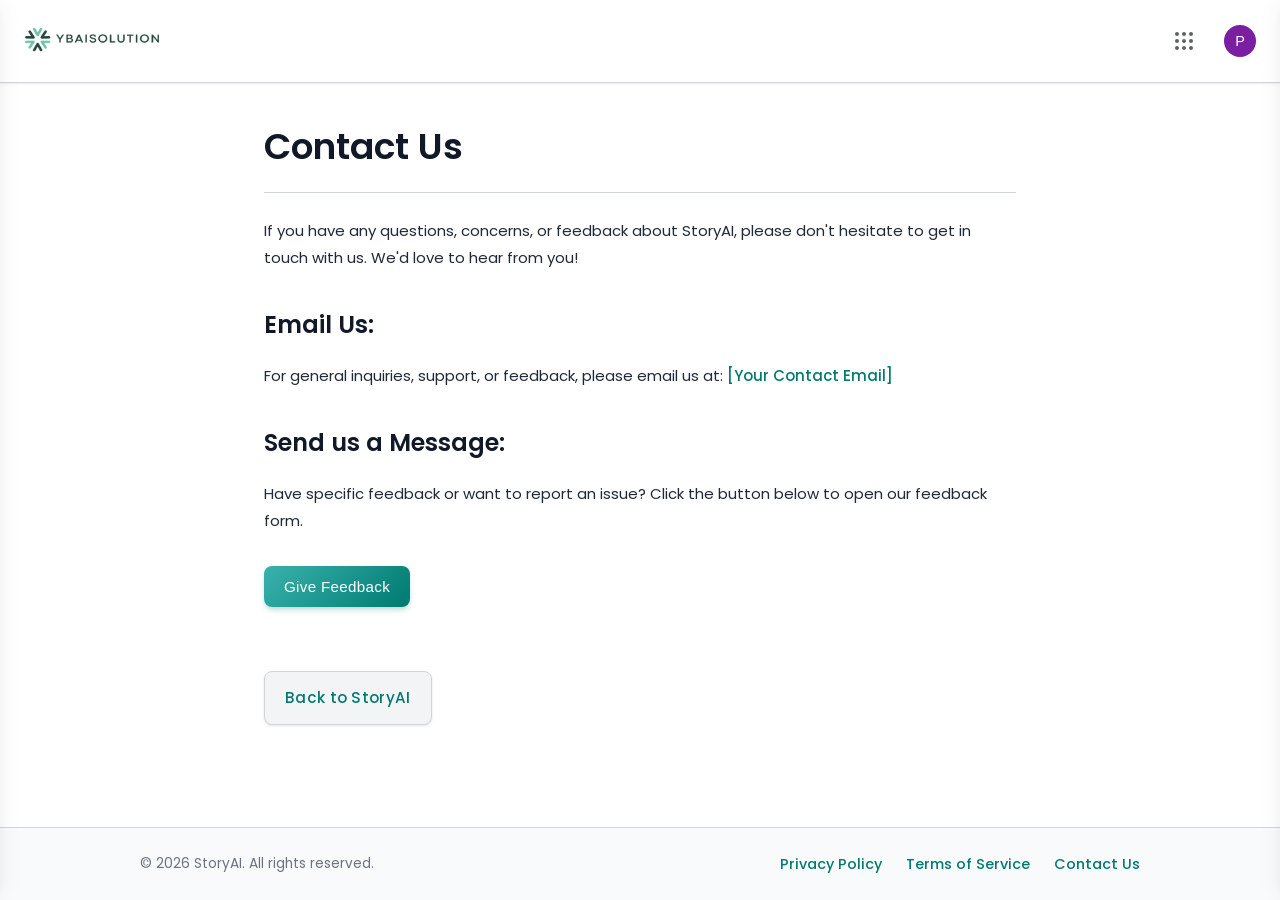
==== contact_us.html @ d2040429 "Add files via upload" ====
<!DOCTYPE html>
<html lang="en">
<head>
    <meta charset="UTF-8">
    <meta name="viewport" content="width=device-width, initial-scale=1.0">
    <title>Contact Us - StoryAI</title>
     <link rel="icon" href="assist/images/yb_favicon.png">
    <link href="https://fonts.googleapis.com/css2?family=Poppins:wght@300;400;500;600;700&display=swap" rel="stylesheet">
    <link rel="stylesheet" href="https://cdnjs.cloudflare.com/ajax/libs/font-awesome/6.4.0/css/all.min.css">
    <script src="assist/js/jspdf.js"></script>
    <script src="assist/js/html2canvas.min.js"></script>
    <link rel="stylesheet" href="assist/css/storyai.css">
</head>
<body>
    <div class="app-container">
        <header class="storyai-header">
           <a href="index.html" class="logo-link"><img src="assist/images/ybai-removebg-preview.png" width="140" height="50" class="logo" alt="StoryAI Logo"></a>
            <div class="header-right-nav">
                <button class="header-nav-icon-btn" id="apps-icon-btn" title="StoryAI apps" aria-label="StoryAI apps" aria-haspopup="true" aria-expanded="false">
                    <span class="google-apps-icon">
                        <span></span><span></span><span></span>
                        <span></span><span></span><span></span>
                        <span></span><span></span><span></span>
                    </span>
                </button>
                <div class="profile-avatar-wrapper">
                    <button class="profile-avatar-btn" id="profile-avatar-btn" aria-label="Account and settings" aria-haspopup="true" aria-expanded="false">
                        <span>P</span>
                    </button>
                    <div class="google-style-dropdown profile-dropdown-panel" id="profile-dropdown">
                        <div class="profile-dropdown-header">
                            <span class="user-email">davepriyam1966@gmail.com</span>
                            <button class="close-profile-dropdown-btn" aria-label="Close profile menu">&times;</button>
                        </div>
                        <div class="profile-info-section">
                            <a href="profile.html" class="profile-pic-large-link" title="Go to your profile / Change photo">
                                <div class="profile-pic-large">
                                    <span>P</span>
                                    <button class="change-profile-pic-btn" aria-label="Change profile picture">
                                        <i class="fas fa-camera"></i>
                                    </button>
                                </div>
                            </a>
                            <a href="profile.html" class="profile-greeting-link" title="Go to your profile">
                                <p class="profile-greeting">Hi, Priyam!</p>
                            </a>
                        </div>
                        <div class="profile-actions-section">
                            <a href="#" id="sign-out-link" class="profile-action-link">
                                <i class="fas fa-sign-out-alt"></i> Sign out
                            </a>
                        </div>
                        <div class="profile-dropdown-footer">
                            <a href="privacy_policy.html">Privacy Policy</a> &bull; <a href="terms_of_service.html">Terms of Service</a>
                        </div>
                    </div>
                </div>
                <div class="google-style-dropdown apps-grid-panel" id="apps-grid">
                    <div class="apps-grid-container">
                        <a class="app-item" id="story-progress-app-btn">
                            <div class="app-icon-bg" style="background-color: #4CAF50; color: white;">
                                <i class="fas fa-tasks"></i>
                            </div>
                            <span>Story Progress</span>
                        </a>
                        <a class="app-item" id="story-history-app-btn">
                            <div class="app-icon-bg" style="background-color: #607D8B; color: white;">
                                <i class="fas fa-history"></i>
                            </div>
                            <span>History</span>
                        </a>
                        <a class="app-item" id="prompt-library-app-grid-btn">
                            <div class="app-icon-bg" style="background-color: #FF9800; color: white;">
                                <i class="fas fa-book-open"></i>
                            </div>
                            <span>Prompt Library</span>
                        </a>
                    </div>
                </div>
            </div>
        </header>
        <div class="breadcrumbs hidden">
             <span>Contact Us</span> <!-- Example breadcrumb -->
        </div>
        <main>
            <!-- CONTACT US PAGE CONTENT -->
            <div id="contact-page" class="page content-page-style active-page">
                <h1>Contact Us</h1>
                <p>If you have any questions, concerns, or feedback about StoryAI, please don't hesitate to get in touch with us. We'd love to hear from you!</p>

                <h2>Email Us:</h2>
                <p>For general inquiries, support, or feedback, please email us at: <a href="mailto:[Your Contact Email]">[Your Contact Email]</a></p>

                <h2>Send us a Message:</h2>
                <p>Have specific feedback or want to report an issue? Click the button below to open our feedback form.</p>
                <button id="open-feedback-form-btn" class="btn btn-primary" style="margin-top: 1rem;">Give Feedback</button>

                <div style="margin-top: 2rem;">
                    <a href="index.html" class="btn btn-secondary back-to-main-btn" style="text-decoration:none;">Back to StoryAI</a>
                </div>
            </div>
<!-- End of specific page content -->
<!-- Include Footer -->
        </main>
        <footer class="app-footer">
            <div class="footer-content">
                <p class="copyright">&copy; <span id="footer-year">2025</span> StoryAI. All rights reserved.</p>
                <nav class="footer-links">
                    <a href="privacy_policy.html" id="footer-link-privacy">Privacy Policy</a>
                    <a href="terms_of_service.html" id="footer-link-terms">Terms of Service</a>
                    <a href="contact_us.html" id="footer-link-contact">Contact Us</a>
                </nav>
            </div>
        </footer>
    </div>

    <!-- MODALS AND POPUPS (Copied from _footer.html for completeness) -->
    <div id="story-progress-modal" class="modal">
        <div class="modal-content">
            <div class="modal-header">
                <h2>Story Progress</h2>
                <button id="close-story-progress-modal-btn" class="close-btn">&times;</button>
            </div>
            <div class="modal-body">
                <button id="track-progress-btn">Track your progress here</button>
                <div class="progress-section" id="progress-idea-section">
                    <div class="progress-header">
                        <i id="idea-overall-icon" class="icon fas fa-check-circle completed"></i>
                        <span>Idea</span>
                    </div>
                    <p class="progress-status" id="idea-status">Your idea is transformed</p>
                    <ul class="progress-details">
                        <li id="detail-idea-entered"><i class="far fa-circle"></i> Story Idea Entered</li>
                        <li id="detail-story-elements"><i class="far fa-circle"></i> Generated story elements</li>
                        <li id="detail-cover-image"><i class="far fa-circle"></i> Generated cover image</li>
                    </ul>
                </div>
                <div class="progress-section" id="progress-story-writing-section">
                    <div class="progress-header">
                        <i id="story-writing-overall-icon" class="icon far fa-circle pending"></i>
                        <span>Story</span>
                    </div>
                    <p class="progress-status" id="story-writing-status">Your story is being written...</p>
                </div>

                <div class="collapsible-section">
                    <h3 class="collapsible-header">
                        Plot <i class="fas fa-chevron-down"></i>
                    </h3>
                    <ul class="collapsible-content" id="plot-list"></ul>
                </div>
                <div class="collapsible-section">
                    <h3 class="collapsible-header">
                        Cast <i class="fas fa-chevron-down"></i>
                    </h3>
                    <ul class="collapsible-content" id="cast-list"></ul>
                </div>
            </div>
        </div>
    </div>

    <div id="prompt-library-panel" class="prompt-library-panel">
        <div class="prompt-library-header">
            <div class="prompt-library-header-text-content">
                <div class="prompt-library-header-main">
                    <h2>Prompt Library</h2>
                    <button id="close-prompt-library-btn" class="close-btn" aria-label="Close Prompt Library">&times;</button>
                </div>
            </div>
            <div class="prompt-library-actions">
                 <button id="create-new-prompt-btn-header" class="btn btn-primary"><i class="fas fa-plus"></i> Create prompt</button>
            </div>
        </div>
        <div class="prompt-library-search">
            <input type="text" id="search-prompts-input" placeholder="Search prompts">
        </div>
        <div class="prompt-library-content">
             <button id="create-new-prompt-btn-mobile" class="btn btn-primary mobile-create-prompt-btn hidden"><i class="fas fa-plus"></i> Create prompt</button>
            <div class="prompt-section" id="my-prompts-section">
                <h3>My Personal Library</h3>
                 <div class="prompt-item" data-prompt-id="static-example-1">
                    <div class="prompt-item-details">
                        <div class="prompt-item-title">Example: My Awesome Story Idea</div>
                        <div class="prompt-item-creator">Created by You (Static Example)</div>
                        <p class="prompt-item-description">This is a static description of an example prompt. It helps kickstart the creative process for writing a thrilling space opera with complex characters and a universe-shattering plot twist.</p>
                    </div>
                    <div class="prompt-item-controls">
                        <i class="fas fa-arrow-right prompt-item-use-icon" title="Use prompt"></i>
                        <button class="prompt-item-actions-trigger" aria-label="More options"><i class="fas fa-ellipsis-v"></i></button>
                    </div>
                    <div class="prompt-item-options-menu">
                        <button class="use-prompt-menu-btn"><i class="fas fa-arrow-right"></i> Use prompt</button>
                        <button class="copy-prompt-btn"><i class="fas fa-copy"></i> Copy prompt</button>
                        <button class="edit-prompt-btn"><i class="fas fa-edit"></i> Edit prompt</button>
                        <button class="delete-prompt-btn"><i class="fas fa-trash-alt"></i> Delete prompt</button>
                    </div>
                </div>
            </div>
            <div class="prompt-section" id="recommended-prompts-section">
                <h3>Recommended by Storytell</h3>
            </div>
        </div>
    </div>

    <div id="prompt-modal" class="modal">
        <div class="modal-content prompt-modal-content">
            <div class="modal-header">
                <h2 id="prompt-modal-title">Save to Prompt Library</h2>
                <button id="close-prompt-modal-btn" class="close-btn" aria-label="Close Prompt Modal">&times;</button>
            </div>
            <div class="prompt-modal-body">
                <input type="hidden" id="prompt-id-input">
                <div class="form-group">
                    <label for="prompt-name">Name</label>
                    <input type="text" id="prompt-name" name="prompt-name">
                </div>
                <div class="form-group">
                    <label for="prompt-description">Description</label>
                    <textarea id="prompt-description" name="prompt-description" rows="3"></textarea>
                </div>
                <div class="form-group">
                    <label for="prompt-text">Prompt</label>
                    <textarea id="prompt-text" name="prompt-text" rows="4"></textarea>
                </div>
                <div class="form-group">
                    <label for="prompt-save-to-visual">Save to</label>
                    <div id="prompt-save-to-visual" class="prompt-modal-save-to-btn" tabindex="0">
                        <span><i class="fas fa-folder"></i> My Personal Library</span>
                        <i class="fas fa-chevron-right"></i>
                    </div>
                    <select id="prompt-save-to" name="prompt-save-to">
                        <option value="personal" selected>My Personal Library</option>
                    </select>
                </div>
            </div>
            <div class="prompt-modal-footer">
                <button id="cancel-prompt-modal-btn" class="btn btn-secondary">Cancel</button>
                <button id="save-prompt-btn" class="btn btn-primary"><i class="fas fa-save"></i> Save</button>
            </div>
        </div>
    </div>

    <div id="story-history-panel" class="story-history-panel">
        <div class="story-history-header">
            <h2>Search History</h2>
            <button id="open-delete-history-modal-btn" class="btn btn-secondary btn-clear-history" title="Clear History Options" aria-label="Clear History Options">
                <i class="fas fa-trash-alt"></i> Delete History
            </button>
            <button id="close-story-history-btn" class="close-btn" aria-label="Close Story History">&times;</button>
        </div>
        <div class="story-history-search">
            <input type="text" id="search-story-history-input" placeholder="Search history...">
        </div>
        <div class="story-history-content">
            <p class="no-history-message" style="display:none;">No search history found.</p>
        </div>
    </div>
    <div id="story-history-backdrop" class="story-history-backdrop"></div>
    <div class="prompt-library-backdrop"></div>

    <div id="delete-data-modal" class="modal">
        <div class="modal-content delete-data-modal-content">
            <div class="modal-header">
                <h2 id="delete-data-modal-title">Delete browsing data</h2>
                <button id="close-delete-data-modal-btn" class="close-btn" aria-label="Close Delete Data Modal">&times;</button>
            </div>
            <div class="delete-data-modal-tabs">
                <button class="delete-data-tab-btn active" data-tab-target="#delete-data-tab-basic">Basic</button>
                <button class="delete-data-tab-btn" data-tab-target="#delete-data-tab-advanced">Advanced</button>
            </div>
            <div class="delete-data-modal-body">
                <div id="delete-data-tab-basic" class="delete-data-tab-content active">
                    <div class="form-group">
                        <label for="delete-time-range-basic">Time range</label>
                        <select id="delete-time-range-basic" name="delete-time-range-basic">
                            <option value="last_hour">Last hour</option>
                            <option value="last_24_hours">Last 24 hours</option>
                            <option value="last_7_days">Last 7 days</option>
                            <option value="last_4_weeks">Last 4 weeks</option>
                            <option value="all_time" selected>All time</option>
                        </select>
                    </div>
                    <div class="delete-data-checkbox-group">
                        <div class="checkbox-item">
                            <input type="checkbox" id="delete-browsing-history" name="delete-browsing-history" checked>
                            <label for="delete-browsing-history">
                                <span class="checkbox-item-title">Browsing history</span>
                                <span class="checkbox-item-description">Deletes history from all synced devices</span>
                            </label>
                        </div>
                        <div class="checkbox-item">
                            <input type="checkbox" id="delete-cookies" name="delete-cookies" checked>
                            <label for="delete-cookies">
                                <span class="checkbox-item-title">Cookies and other site data</span>
                                <span class="checkbox-item-description">Removes cookies for sites. You might be signed out.</span>
                            </label>
                        </div>
                        <div class="checkbox-item">
                            <input type="checkbox" id="delete-cached-images" name="delete-cached-images" checked>
                            <label for="delete-cached-images">
                                <span class="checkbox-item-title">Cached images and files</span>
                                <span class="checkbox-item-description">Frees up space. Some sites may load more slowly on your next visit.</span>
                            </label>
                        </div>
                    </div>
                     <div class="delete-data-info-section">
                        <i class="fas fa-info-circle" style="color: var(--text-muted);"></i>
                        <span>Your activity from other StoryAI services is managed separately.</span>
                    </div>
                </div>
                <div id="delete-data-tab-advanced" class="delete-data-tab-content">
                    <div class="form-group">
                        <label for="delete-time-range-advanced">Time range</label>
                        <select id="delete-time-range-advanced" name="delete-time-range-advanced">
                            <option value="last_hour">Last hour</option>
                            <option value="last_24_hours">Last 24 hours</option>
                            <option value="last_7_days">Last 7 days</option>
                            <option value="last_4_weeks">Last 4 weeks</option>
                            <option value="all_time" selected>All time</option>
                        </select>
                    </div>
                    <div class="delete-data-checkbox-group">
                         <div class="checkbox-item">
                            <input type="checkbox" id="adv-delete-browsing-history" name="adv-delete-browsing-history" checked>
                            <label for="adv-delete-browsing-history">
                                <span class="checkbox-item-title">Browsing history</span>
                                <span class="checkbox-item-description">Includes search history and story views</span>
                            </label>
                        </div>
                        <div class="checkbox-item">
                            <input type="checkbox" id="adv-delete-download-history" name="adv-delete-download-history" checked>
                            <label for="adv-delete-download-history">
                                <span class="checkbox-item-title">Download history</span>
                                <span class="checkbox-item-description">List of downloaded files (files not deleted)</span>
                            </label>
                        </div>
                        <div class="checkbox-item">
                            <input type="checkbox" id="adv-delete-cookies" name="adv-delete-cookies" checked>
                            <label for="adv-delete-cookies">
                                <span class="checkbox-item-title">Cookies and other site data</span>
                                <span class="checkbox-item-description">Removes cookies for sites.</span>
                            </label>
                        </div>
                        <div class="checkbox-item">
                            <input type="checkbox" id="adv-delete-cached-images" name="adv-delete-cached-images" checked>
                            <label for="adv-delete-cached-images">
                                <span class="checkbox-item-title">Cached images and files</span>
                                <span class="checkbox-item-description">Frees up storage space</span>
                            </label>
                        </div>
                        <div class="checkbox-item">
                            <input type="checkbox" id="adv-delete-site-settings" name="adv-delete-site-settings">
                            <label for="adv-delete-site-settings">
                                <span class="checkbox-item-title">Site Settings</span>
                                <span class="checkbox-item-description">Resets permissions and settings for sites</span>
                            </label>
                        </div>
                        <div class="checkbox-item">
                            <input type="checkbox" id="adv-delete-hosted-app-data" name="adv-delete-hosted-app-data">
                            <label for="adv-delete-hosted-app-data">
                                <span class="checkbox-item-title">Hosted app data</span>
                                <span class="checkbox-item-description">Clears data stored by StoryAI add-ons</span>
                            </label>
                        </div>
                    </div>
                </div>
            </div>
            <div class="delete-data-modal-footer-info">
                <p>To delete data from your StoryAI Account, sign out first.</p>
            </div>
            <div class="modal-footer delete-data-modal-footer">
                <button id="cancel-delete-data-btn" class="btn btn-secondary">Cancel</button>
                <button id="confirm-delete-data-btn" class="btn btn-primary">Clear data</button>
            </div>
        </div>
    </div>

    <div id="feedback-form-modal" class="modal">
        <div class="modal-content">
            <div class="modal-header">
                <h2>Send Us Your Feedback</h2>
                <button id="close-feedback-form-modal-btn" class="close-btn">&times;</button>
            </div>
            <div class="modal-body">
                <form id="contact-form">
                    <div class="form-group">
                        <label for="contact-subject">Subject:</label>
                        <input type="text" id="contact-subject" name="subject" required>
                    </div>
                    <div class="form-group">
                        <label for="contact-message">Message:</label>
                        <textarea id="contact-message" name="message" rows="5" required></textarea>
                    </div>
                    <button type="submit" class="btn btn-primary">Send Message</button>
                </form>
            </div>
        </div>
    </div>

    <div id="feedback-success-popup" class="feedback-popup">
        <div class="feedback-popup-content">
            <span class="feedback-popup-close-btn">&times;</span>
            <div class="feedback-popup-icon">
                <i class="fas fa-check-circle"></i>
            </div>
            <h2>Feedback Sent!</h2>
            <p>Thank you for your message. We'll get back to you as soon as possible.</p>
        </div>
    </div>

    <div id="download-success-popup" class="feedback-popup">
        <div class="feedback-popup-content">
            <span id="download-success-popup-close-btn" class="feedback-popup-close-btn">&times;</span>
            <div class="feedback-popup-icon">
                <i class="fas fa-check-circle"></i>
            </div>
            <h2 id="download-success-title">Download Successful!</h2>
            <p id="download-success-message">Your story has been prepared and the download should begin automatically.</p>
        </div>
    </div>

    <div id="history-cleared-popup" class="feedback-popup">
        <div class="feedback-popup-content">
            <span class="feedback-popup-close-btn">&times;</span>
            <div class="feedback-popup-icon">
                <i class="fas fa-check-circle"></i>
            </div>
            <h2>History Cleared!</h2>
            <p>Your search history has been successfully cleared.</p>
        </div>
    </div>

    <div id="profile-updated-popup" class="feedback-popup">
        <div class="feedback-popup-content">
            <span class="feedback-popup-close-btn">&times;</span>
            <div class="feedback-popup-icon">
                <i class="fas fa-check-circle"></i>
            </div>
            <h2>Profile Updated!</h2>
            <p>Your profile settings have been saved successfully.</p>
        </div>
    </div>

    <div id="change-password-otp-modal" class="modal">
        <div class="modal-content" style="max-width: 450px;">
            <div class="modal-header">
                <h2 id="change-password-modal-title">Verify OTP</h2>
                <button id="close-change-password-otp-modal-btn" class="close-btn">&times;</button>
            </div>
            <div class="modal-body">
                <div id="otp-entry-section">
                    <p style="margin-bottom: 1rem; font-size: 0.9rem; color: var(--text-muted);">An OTP has been sent to your registered email. Please enter it below to proceed.</p>
                    <div class="form-group" style="margin-bottom: 1rem;">
                        <label for="otp-input">Enter OTP</label>
                        <input type="text" id="otp-input" maxlength="6" placeholder="6-digit OTP">
                        <small id="otp-error" class="error-message" style="display: none;"></small>
                    </div>
                    <button id="verify-otp-btn" class="btn btn-primary" style="width: 100%;">Verify OTP</button>
                </div>

                <div id="new-password-section" style="display: none;">
                    <p style="margin-bottom: 1rem; font-size: 0.9rem; color: var(--text-muted);">OTP verified successfully. Please set your new password.</p>
                    <div class="form-group" style="margin-bottom: 1rem;">
                        <label for="new-password-input">New Password</label>
                        <input type="password" id="new-password-input" placeholder="Enter new password">
                        <small id="new-password-error" class="error-message" style="display: none;"></small>
                    </div>
                    <div class="form-group" style="margin-bottom: 1rem;">
                        <label for="confirm-password-input">Confirm New Password</label>
                        <input type="password" id="confirm-password-input" placeholder="Confirm new password">
                        <small id="confirm-password-error" class="error-message" style="display: none;"></small>
                    </div>
                    <button id="update-password-btn" class="btn btn-primary" style="width: 100%;">Update Password</button>
                </div>
            </div>
        </div>
    </div>

    <div id="account-secured-popup" class="feedback-popup">
        <div class="feedback-popup-content">
            <span class="feedback-popup-close-btn">&times;</span>
            <div class="feedback-popup-icon" style="color: var(--success-color);">
                <i class="fas fa-shield-alt"></i>
            </div>
            <h2>Account Secured!</h2>
            <p>Your password has been updated successfully.</p>
        </div>
    </div>

    <div id="sign-out-confirm-popup" class="modal">
        <div class="modal-content" style="max-width: 400px;">
            <div class="modal-header" style="justify-content: center; border-bottom: none; padding-bottom: 0.5rem; margin-bottom: 0.5rem;">
                <h2 style="font-size: 1.4rem; font-weight: 500;">Sign Out</h2>
            </div>
            <div class="modal-body" style="padding-top: 0; padding-bottom: 1.5rem; text-align: center;">
                <p style="margin-bottom: 1.5rem; font-size: 0.95rem; color: var(--text-muted);">Are you sure you want to sign out of StoryAI?</p>
                <div style="display: flex; justify-content: flex-end; gap: 0.75rem; padding: 0 1rem;">
                    <button id="cancel-sign-out-btn" class="btn btn-secondary">Cancel</button>
                    <button id="confirm-sign-out-btn" class="btn btn-danger">Sign Out</button>
                </div>
            </div>
        </div>
    </div>

    <div id="page-loader" class="page-loader">
        <img src="assist/images/ybai_logo.jpg" alt="Loading..." class="loader-logo">
    </div>

    <script src="assist/js/storyai.js"></script>
</body>
</html>
---- assist/css/storyai.css ----
:root {
            --primary-bg: #ffffff;
            --secondary-bg: #f9fafb; /* Modernized */
            --tertiary-bg: #f3f4f6;   /* Modernized */

            --accent-color-primary: #007A70; /* Modernized - Refined Teal */
            --accent-color-secondary: #38B2AC;/* Modernized - Brighter Teal */

            --text-color: #1f2937; /* Modernized - Darker Gray */
            --text-color-rgb: 31, 41, 55; /* Added for blurred backdrop tint */
            --text-heading-color: #111827; /* Modernized - Even Darker */
            --text-muted: #6b7280; /* Modernized - Muted Gray */

            --border-color: #d1d5db; /* Modernized - Standard Border Gray */

            --success-color: #38A169;
            --error-color: #E53E3E;
            --error-color-rgb: 229, 62, 62; /* Added for input error shadow */
            --warning-color: #DD6B20;

            --font-family: 'Poppins', sans-serif;

            --card-shadow: 0 4px 6px -1px rgba(0, 0, 0, 0.07), 0 2px 4px -1px rgba(0, 0, 0, 0.04); /* Modernized - Softer */
            --button-shadow: 0 1px 3px 0 rgba(0, 0, 0, 0.08), 0 1px 2px 0 rgba(0, 0, 0, 0.04); /* Modernized - Subtle for non-primary */
            --button-primary-shadow: 0 4px 6px -1px rgba(0, 122, 112, 0.2), 0 2px 4px -1px rgba(0, 122, 112, 0.12); /* For primary buttons */
            --modal-shadow: 0 10px 15px -3px rgba(0, 0, 0, 0.1), 0 4px 6px -2px rgba(0, 0, 0, 0.05); /* Modernized */

            --accent-color-primary-rgb: 0, 122, 112;
            --accent-color-secondary-rgb: 56, 178, 172;

            --panel-header-text: var(--text-heading-color);
            --panel-subheader-text: var(--text-muted);
            --input-bg-light: var(--primary-bg);
            --input-border-light: var(--border-color);
            --item-hover-bg: #e0f2f1; /* Adjusted for new accents (light teal) */

            --default-border-radius: 8px; /* Modernized - Slightly softer */
            --input-focus-shadow: 0 0 0 3px rgba(var(--accent-color-secondary-rgb), 0.3);


            /* Google Style Additions */
            --google-blue: #4285f4;
            --google-link-blue: #1a0dab;
            --google-link-visited: #609;
            --google-link-green: #006621;
            --google-text-primary: #202124;
            --google-text-secondary: #5f6368;
            --google-text-tertiary: #5f6368;
            --google-border-color: #dfe1e5;
            --google-bg-hover: #f8f9fa;
            --google-panel-shadow: 0 1px 2px 0 rgba(60,64,67,0.3), 0 1px 3px 1px rgba(60,64,67,0.15);
            --google-grey-text: #5f6368;
            --google-profile-purple: #7B1FA2;
            --google-icon-hover-bg: #f1f3f4;

            /* --- ADDED FOR BLUR --- */
            --primary-bg-rgb: 255, 255, 255; /* Assuming --primary-bg is #ffffff */
            --menu-backdrop-blur: 5px;
            --small-menu-backdrop-blur: 3px;
            /* --- END ADDED FOR BLUR --- */
        }

        * { box-sizing: border-box; margin: 0; padding: 0; }
        html { scroll-behavior: smooth; }
        html, body { height: 100%; }

        body {
            font-family: var(--font-family); background-color: var(--primary-bg);
            color: var(--text-color);
            font-size: 15px;
            line-height: 1.7; /* Increased for better readability */
            display: flex; flex-direction: column;
            -webkit-font-smoothing: antialiased;
            -moz-osx-font-smoothing: grayscale;
            text-rendering: optimizeLegibility; /* Modernized */
        }

        :focus-visible {
            outline: 2px solid rgba(var(--accent-color-secondary-rgb), 0.6);
            outline-offset: 2px;
            border-radius: 3px;
        }

        /* General Input & Select Styling */
        input[type="text"],
        input[type="email"],
        input[type="password"], /* Added for password fields */
        select,
        textarea {
            width: 100%;
            padding: 12px 15px;
            font-size: 0.95rem;
            font-family: var(--font-family);
            font-weight: 400;
            line-height: 1.5;
            color: var(--text-color);
            background-color: var(--input-bg-light);
            border: 1px solid var(--input-border-light);
            border-radius: var(--default-border-radius);
            box-shadow: 0 1px 2px rgba(0,0,0,0.03) inset;
            transition: border-color 0.2s ease-in-out, box-shadow 0.2s ease-in-out;
        }
        input[type="text"]::placeholder,
        input[type="password"]::placeholder,
        textarea::placeholder {
            color: var(--text-muted);
            opacity: 0.8;
        }
        input[type="text"]:focus,
        input[type="email"]:focus,
        input[type="password"]:focus,
        select:focus,
        textarea:focus {
            outline: none;
            border-color: var(--accent-color-secondary);
            box-shadow: var(--input-focus-shadow), 0 1px 2px rgba(0,0,0,0.03) inset;
        }
        /* Input error styling */
        input.error-input,
        textarea.error-input {
            border-color: var(--error-color) !important;
            box-shadow: 0 0 0 3px rgba(var(--error-color-rgb), 0.2) !important;
        }
        .error-message { /* For small text below input */
            font-size: 0.8rem;
            color: var(--error-color);
            display: block;
            margin-top: 4px;
        }


        select {
            appearance: none; -webkit-appearance: none; -moz-appearance: none;
            background-image: url("data:image/svg+xml,%3csvg xmlns='http://www.w3.org/2000/svg' viewBox='0 0 16 16'%3e%3cpath fill='none' stroke='%236b7280' stroke-linecap='round' stroke-linejoin='round' stroke-width='1.5' d='M2 5l6 6 6-6'/%3e%3c/svg%3e"); /* Updated stroke color */
            background-repeat: no-repeat;
            background-position: right 1rem center;
            background-size: 1em 0.6em;
            padding-right: 35px;
            cursor: pointer;
        }
        #story-category option, #quick-prompt-select option {
            font-weight: normal; background-color: var(--primary-bg);
            color: var(--text-color); padding: 10px 15px; line-height: 1.5;
            font-size: 0.9rem;
        }
        #quick-prompt-select optgroup {
            font-weight: 500; font-style: normal;
            background-color: var(--tertiary-bg); color: var(--text-muted);
        }


        /* Remove default outline for specific focused elements if custom focus is handled well */
        #story-category:focus,
        #quick-prompt-select:focus,
        .prompt-library-search input[type="text"]:focus,
        #prompt-modal .prompt-modal-body input[type="text"]:focus,
        #prompt-modal .prompt-modal-body textarea:focus, /* Added for textarea */
        .story-history-search input[type="text"]:focus,
        #idea-page .google-style-search-bar input[type="text"]:focus,
        #delete-data-modal select:focus { /* Added for new modal */
            outline: none; /* Custom focus handled by general input styles */
        }

        .btn:focus-visible,
        .prompt-library-btn-quick:focus-visible,
        .prompt-library-actions .btn-primary:focus-visible,
        .mobile-create-prompt-btn:focus-visible,
        .prompt-item-actions-trigger:focus-visible,
        header.storyai-header .header-nav-icon-btn:focus-visible,
        header.storyai-header .profile-avatar-btn:focus-visible
         {
            outline: 2px solid rgba(var(--google-blue), 0.5);
            outline-offset: 1px;
            border-radius: 50%; /* Default for icon-like buttons */
        }
        /* Specific override for rectangular buttons */
        .btn:not([class*="icon"]):not([class*="avatar"]):focus-visible,
        .prompt-library-actions .btn-primary:focus-visible,
        .mobile-create-prompt-btn:focus-visible,
        .story-history-header .btn-clear-history:focus-visible /* MODIFIED */
         {
             border-radius: var(--default-border-radius);
        }
        .close-btn:focus-visible
        /* .story-history-header .btn-icon:focus-visible REMOVED as btn-icon is no longer used for clear history */
        {
            background-color: var(--item-hover-bg);
            outline: 2px solid rgba(var(--accent-color-primary-rgb), 0.5);
            outline-offset: 0px;
            border-radius: 50%;
        }


        .app-container {
            width: 100%; min-height: 100vh; display: flex;
            flex-direction: column; background-color: var(--primary-bg);
        }

        header.storyai-header
        {
            display: flex; justify-content: space-between; align-items: center;
            gap: 1rem; /* Modernized */
        }
        header.storyai-header {
            padding: 1rem 1.5rem; /* Modernized */
            background-color: var(--primary-bg);
            border-bottom: 1px solid var(--border-color); flex-shrink: 0;
            position: sticky; top: 0; z-index: 1000;
            box-shadow: 0 1px 3px 0 rgba(0, 0, 0, 0.05), 0 1px 2px 0 rgba(0, 0, 0, 0.03); /* Modernized */
        }
        header.storyai-header .logo {
            /* Font-size, weight, color, letter-spacing primarily for text logos, less effect on img */
            font-size: 1.25rem; /* Modernized */
            font-weight: 600;   /* Modernized */
            color: var(--accent-color-primary);
            letter-spacing: 0.5px;
            transition: opacity 0.2s ease-out;
            flex-shrink: 0;
            cursor: pointer;
            display: flex; /* Helps with alignment if there were text alongside image */
            align-items: center;
        }
        header.storyai-header .logo img {
            display: block; /* Removes extra space below image if it's inline */
        }
        header.storyai-header .logo:hover { opacity: 0.8; }

        .header-right-nav {
            display: flex; align-items: center; gap: 0.75rem; /* Modernized */
            flex-shrink: 0; position: relative;
        }
        header.storyai-header .header-right-nav { margin-left: auto; }

        header.storyai-header .header-nav-icon-btn
         {
            background: none; border: none; color: var(--google-grey-text);
            font-size: 1.25rem; padding: 0; border-radius: 50%; cursor: pointer;
            width: 40px; height: 40px; display: flex; align-items: center;
            justify-content: center; transition: background-color 0.2s ease, transform 0.15s ease; position: relative;
        }
        header.storyai-header .header-nav-icon-btn:hover,
        header.storyai-header .header-nav-icon-btn.active
        {
            background-color: var(--google-icon-hover-bg);
        }
        header.storyai-header .header-nav-icon-btn:active
        { transform: scale(0.92); }

        header.storyai-header .google-apps-icon
        {
            display: grid; grid-template-columns: repeat(3, 1fr); width: 18px; height: 18px; gap: 3px;
        }
        header.storyai-header .google-apps-icon span
        {
            background-color: currentColor; border-radius: 50%; width: 4px; height: 4px;
        }

        header.storyai-header .profile-avatar-wrapper
        {
            position: relative; margin-left: 8px;
        }
        header.storyai-header .profile-avatar-btn
        {
            width: 32px; height: 32px; border-radius: 50%; background-color: var(--google-profile-purple);
            color: white; font-size: 0.9rem; font-weight: 500; border: 2px solid transparent;
            cursor: pointer; display: flex; align-items: center; justify-content: center;
            transition: box-shadow 0.2s ease, filter 0.2s ease, transform 0.15s ease, background-image 0.2s ease; /* Added background-image transition */
            background-size: cover; /* For profile image */
            background-position: center; /* For profile image */
            background-repeat: no-repeat; /* For profile image */
        }
        header.storyai-header .profile-avatar-btn:hover
        { filter: brightness(1.1); }
        header.storyai-header .profile-avatar-btn:active
        { transform: scale(0.92); }
        header.storyai-header .profile-avatar-btn:focus-visible
        {
            /* Custom :focus-visible via general rule at top handles outline, this ensures border not overridden */
            border-color: var(--google-blue);
        }
         /* Hide span if background image is set (handled by JS adding class or style directly) */
        header.storyai-header .profile-avatar-btn.has-image span {
            display: none;
        }


        .google-style-dropdown {
            position: absolute; top: calc(100% + 8px); right: 0;
            background-color: rgba(var(--primary-bg-rgb), 0.8); /* UPDATED for blur */
            backdrop-filter: var(--menu-backdrop-blur); /* UPDATED for blur */
            -webkit-backdrop-filter: var(--menu-backdrop-blur); /* UPDATED for blur */
            border: 1px solid var(--google-border-color);
            box-shadow: var(--google-panel-shadow); z-index: 1010;
            opacity: 0; visibility: hidden; transform: translateY(5px);
            transition: opacity 0.15s ease-out, transform 0.15s ease-out, visibility 0s 0.15s linear;
            border-radius: 16px;
        }
        .google-style-dropdown.active {
            opacity: 1; visibility: visible; transform: translateY(0);
            transition: opacity 0.15s ease-in, transform 0.15s ease-in, visibility 0s 0s linear;
        }
        .profile-dropdown-panel { width: 360px; border-radius: 24px; padding: 0; overflow: hidden; background-color: #ffffff; }
        .profile-dropdown-header {
            display: flex; justify-content: space-between; align-items: center;
            padding: 12px 16px 12px 24px; border-bottom: 1px solid var(--border-color);
            /* Background is transparent by default or inherited, allowing parent's blur to show through */
        }
        .user-email { font-size: 0.875rem; color: var(--text-color); }
        .close-profile-dropdown-btn {
            background: none; border: none; font-size: 1.5rem; color: var(--google-grey-text);
            cursor: pointer; padding: 4px; line-height: 1; border-radius: 50%;
            width:32px; height:32px; display:flex; align-items:center; justify-content:center;
            transition: background-color 0.2s ease, transform 0.2s ease;
        }
        .close-profile-dropdown-btn:hover { background-color: var(--google-icon-hover-bg); transform: rotate(90deg); }
        .profile-info-section { padding: 16px 24px 20px; text-align: center; }
        .profile-pic-large {
            width: 80px; height: 80px; border-radius: 50%; background-color: var(--google-profile-purple); color: white;
            font-size: 2.5rem; font-weight: 400; display: flex; align-items: center; justify-content: center;
            margin: 0 auto 12px auto; position: relative;
            border: 4px solid rgba(var(--primary-bg-rgb), 0); /* MODIFIED: Make border transparent to show parent blur */
            box-shadow: 0 1px 1px 0 rgba(65,69,73,.3),0 1px 3px 1px rgba(65,69,73,.15);
            background-size: cover; /* For profile image */
            background-position: center; /* For profile image */
            background-repeat: no-repeat; /* For profile image */
            cursor: pointer; /* ADDED - to navigate to profile page */
        }
         /* Hide span if background image is set (handled by JS adding class or style directly) */
        .profile-pic-large.has-image span {
            display: none;
        }

        .change-profile-pic-btn {
            position: absolute; bottom: -2px; right: -2px; width: 32px; height: 32px;
            background-color: var(--primary-bg); border: 1px solid var(--google-border-color);
            border-radius: 50%; color: var(--google-grey-text); display: flex; align-items: center;
            justify-content: center; cursor: pointer; box-shadow: 0 1px 2px rgba(0,0,0,0.1);
            transition: background-color 0.2s ease;
        }
        .change-profile-pic-btn:hover { background-color: var(--google-icon-hover-bg); }
        .change-profile-pic-btn i { font-size: 0.85rem; }
        .profile-greeting {
            font-size: 1.375rem; color: var(--google-text-primary); margin-bottom: 8px;
            font-weight: 400; cursor: pointer; /* ADDED - to navigate to profile page */
            transition: color 0.2s ease;
        }
        .profile-greeting:hover {
            color: var(--google-blue); /* Optional: hover effect for link */
        }

        .manage-account-btn { display: inline-block; padding: 7px 23px; border: 1px solid var(--google-border-color); border-radius: 100px; color: var(--google-blue); text-decoration: none; font-size: 0.875rem; font-weight: 500; transition: background-color 0.2s ease; }
        .manage-account-btn:hover { background-color: var(--google-bg-hover);  }
        .profile-actions-section { padding: 8px 0; border-top: 1px solid var(--border-color); border-bottom: 1px solid var(--border-color); }
        .profile-action-link { display: flex; align-items: center; gap: 20px; padding: 12px 24px; text-decoration: none; color: var(--google-text-primary); font-size: 0.875rem; transition: background-color 0.2s ease; }
        .profile-action-link:hover { background-color: var(--google-icon-hover-bg); }
        .profile-action-link i { font-size: 1.125rem; color: var(--google-grey-text); width: 20px; text-align: center; }
        .profile-dropdown-footer { padding: 16px 24px; text-align: center; font-size: 0.75rem; }
        .profile-dropdown-footer a { color: var(--google-grey-text); text-decoration: none; padding: 0 4px; }
        .profile-dropdown-footer a:hover { text-decoration: underline; }

        .apps-grid-panel {
            width: 336px; max-height: 440px; overflow-y: auto; overflow-x: hidden;
            border-radius: 28px; padding: 12px; box-sizing: content-box;
            /* Inherits blur from .google-style-dropdown */
        }
        .apps-grid-panel::-webkit-scrollbar { width: 14px; }
        .apps-grid-panel::-webkit-scrollbar-track { background: transparent; } /* MODIFIED: Important for blur */
        .apps-grid-panel::-webkit-scrollbar-thumb { background-color: #bdc1c6; border-radius: 10px; border: 4px solid transparent; } /* MODIFIED: border transparent for blurred bg */
        .apps-grid-panel::-webkit-scrollbar-thumb:hover { background-color: #9aa0a6; }
        .apps-grid-container { display: grid; grid-template-columns: repeat(3, 1fr); gap: 8px; }
        .app-item { display: flex; flex-direction: column; align-items: center; justify-content: center; padding: 12px 4px; border-radius: 8px; text-decoration: none; color: var(--google-text-primary); transition: background-color 0.2s ease; min-height: 96px; text-align: center; cursor: pointer; }
        .app-item:hover { background-color: var(--google-icon-hover-bg); } /* Opaque hover, fine */
        .app-item .app-icon-bg, .app-item img { width: 48px; height: 48px; margin-bottom: 8px; object-fit: contain; display: flex; align-items: center; justify-content: center; }
        .app-item .app-icon-bg { border-radius: 50%; font-size: 1.5rem; font-weight: 500; }
        .app-item > span { font-size: 0.8125rem; line-height: 1.2; max-width: 80px; word-break: break-word; color: var(--google-text-primary); }
        .app-icon-bg.account-icon { background-color: var(--google-profile-purple); color: white; font-size:1.6rem; font-weight:400;}

        .breadcrumbs {
            padding: 0.75rem 1.5rem; /* Modernized */
            font-size: 0.8rem; /* Modernized */
            color: var(--text-muted);
            background-color: var(--secondary-bg);
            border-bottom: 1px solid var(--border-color);
            flex-shrink: 0; opacity: 0;
            animation: fadeInDownShort 0.4s 0.15s ease-out forwards;
        }
        @keyframes fadeInDownShort { from { opacity: 0; transform: translateY(-6px); } to { opacity: 1; transform: translateY(0); } }

        main { flex-grow: 1; overflow-y: auto; background-color: var(--primary-bg); }
        main::-webkit-scrollbar { width: 7px; }
        main::-webkit-scrollbar-track { background: var(--tertiary-bg); border-radius: 10px; }
        main::-webkit-scrollbar-thumb { background-color: #b8c8c4; border-radius: 10px; border: 2px solid var(--tertiary-bg); }
        main::-webkit-scrollbar-thumb:hover { background-color: #a0b5af; }

        .page { display: none; animation: fadeInPage 0.4s cubic-bezier(0.25, 0.46, 0.45, 0.94); }
        @keyframes fadeInPage { from { opacity: 0; transform: translateY(8px); } to { opacity: 1; transform: translateY(0); } }
        .page.active-page { display: block; }

        #idea-page {
            flex-direction: column; justify-content: center; align-items: center;
            text-align: center; min-height: 100%; padding: 2.5rem 1.25rem; /* Modernized */
        }
        #idea-page.active-page { display: flex; }
        #idea-page h1, #idea-page p, .idea-input-area { opacity: 0; animation: fadeInUp 0.5s ease-out forwards; }
        #idea-page h1 {
            margin-bottom: 1.5rem; /* Modernized */
            color: var(--text-heading-color); font-weight: 700; /* Modernized */
            letter-spacing: -0.03em; /* Modernized */
            line-height: 1.2;
            font-size: clamp(2.25rem, 5vw, 3rem); /* Modernized */
        }
        #idea-page p {
            animation-delay: 0.08s; font-size: clamp(1rem, 2vw, 1.125rem); /* Modernized */
            color: var(--text-muted); margin-bottom: 2.5rem; /* Modernized */
            max-width: 600px;
            margin-left: auto; margin-right: auto; line-height: 1.75;
        }
        .idea-input-area {
             margin: 0 auto 2rem auto; /* Modernized */
             animation-delay: 0.15s; width: 100%;
             max-width: 720px; background-color: var(--primary-bg);
             padding: 2rem; /* Modernized */
             border-radius: var(--default-border-radius);
             border: 1px solid var(--border-color);
             box-shadow: var(--card-shadow);
        }
        @keyframes fadeInUp { from { opacity: 0; transform: translateY(12px); } to { opacity: 1; transform: translateY(0); } }
        .category-selector-wrapper { max-width: 400px; margin: 0 auto 2rem auto; text-align: left; } /* Modernized */
        .category-selector-wrapper label {
            display: block; font-weight: 500; margin-bottom: 0.5rem; /* Modernized */
            font-size: 0.9em; color: var(--text-muted);
        }

        #idea-page .ai-input-animated-border {
            max-width: 584px; margin: 0 auto; border-radius: 50px;
            border: 1px solid var(--google-border-color); box-shadow: none;
            background-color: var(--primary-bg);
            transition: box-shadow 0.2s, border-color 0.2s;
            padding: 0; height: 46px; display: flex;
        }
        #idea-page .ai-input-animated-border:hover,
        #idea-page .ai-input-animated-border:focus-within {
            box-shadow: 0 1px 6px rgba(32,33,36,0.20);
            border-color: rgba(223,225,229,0);
        }
        #idea-page .ai-input-bar-content {
            padding: 0; border-radius: 50px; background-color: transparent;
            display: flex; flex-grow: 1; align-items: center;
        }
        #idea-page .ai-input-bar-top.google-style-search-bar {
            display: flex; align-items: center; padding: 0 8px 0 14px;
            width: 100%; gap: 8px;
        }
        #idea-page .search-icon-google { /* This class is kept for styling consistency */
            color: var(--google-grey-text); font-size: 1.1rem; padding-left: 6px;
            flex-shrink: 0; cursor: pointer; transition: color 0.2s ease;
            padding-right: 6px;
        }
        #idea-page .search-icon-google:hover { color: var(--google-blue); }
        #idea-page .google-style-search-bar input[type="text"] { /* Specific style for this input */
            font-size: 16px; color: var(--google-text-primary); padding: 10px 0;
            line-height: normal; background-color: transparent;
            border: none; outline: none; flex-grow: 1; width: 100%; min-width: 0;
            box-shadow: none; /* Override general input shadow */
        }
        #idea-page .google-style-search-bar input[type="text"]::placeholder { color: var(--google-text-secondary); opacity: 1; }
        #idea-page .mic-icon-google,
        #idea-page .camera-icon-google-btn {
            color: var(--google-grey-text); font-size: 1.25rem; padding: 8px;
            border-radius: 50%; cursor: pointer; background: none; border: none;
            display: flex; align-items: center; justify-content: center;
            transition: background-color 0.2s, color 0.2s, transform 0.15s ease;
            flex-shrink: 0;
        }
        #idea-page .mic-icon-google:hover,
        #idea-page .camera-icon-google-btn:hover { background-color: var(--google-icon-hover-bg); }
        #idea-page .mic-icon-google.mic-active
        {
            background-color: #e8f0fe; /* Google's blueish background for active mic */
            color: var(--google-blue);
        }
        #idea-page .mic-icon-google:active,
        #idea-page .camera-icon-google-btn:active { transform: scale(0.92); }
        #idea-page .camera-icon-google-btn svg { width: 24px; height: 24px; }
        #idea-page .camera-icon-google-btn .glens-blue { fill: #4285f4; }
        #idea-page .camera-icon-google-btn .glens-red { fill: #ea4335; }
        #idea-page .camera-icon-google-btn .glens-yellow { fill: #fbbc05; }
        #idea-page .camera-icon-google-btn .glens-green { fill: #34a853; }


        #story-page {
            padding: 2rem; /* Modernized */
            transition: background-color 0.5s ease-out; /* For smooth background color changes */
        }
        .story-main-title {
            font-size: clamp(1.8rem, 4vw, 2.5rem);
            margin-bottom: 1rem; /* Adjusted for download button */
            color: var(--text-heading-color);
            font-weight: 700;
            letter-spacing: 0; /* Modernized */
            text-align: center;
        }
        .story-content-wrapper { display: flex; position: relative; flex-direction: column; }
        .main-story-area { flex-grow: 1; }

        #back-to-search-btn { /* Will now be "Back to Idea Page" */
            margin-bottom: 1.5rem; /* Modernized */
            align-self: flex-start;
        }
        #download-story-btn-wrapper {
            text-align: center;
            margin-bottom: 2rem;
        }
        #download-story-btn {
            /* Uses .btn and .btn-primary styles */
        }
        #download-story-btn:disabled {
            opacity: 0.7;
            cursor: not-allowed;
            filter: none; /* Remove hover/active filters when disabled */
            transform: none;
            box-shadow: var(--button-primary-shadow); /* Reset to default shadow */
        }


        #story-output { display: flex; flex-direction: column; gap: 2rem; /* Modernized gap */ }
        .story-scene {
            display: flex; gap: 1.5rem; /* Modernized */
            align-items: flex-start; padding: 1.5rem; /* Modernized */
            background-color: var(--primary-bg); /* Scenes keep their own BG, page BG changes */
            border-radius: var(--default-border-radius);
            border: 1px solid var(--border-color);
            box-shadow: var(--card-shadow);
            opacity: 0; transform: translateY(15px);
            animation: fadeInUpScene 0.5s ease-out forwards;
            transition: transform 0.25s ease-in-out, box-shadow 0.25s ease-in-out; /* Modernized */
        }
        .story-scene:hover { /* Modernized */
            transform: translateY(-4px);
            box-shadow: 0 10px 20px -5px rgba(0,0,0,0.1), 0 6px 12px -3px rgba(0,0,0,0.07);
        }
        /* Stagger animation for scenes appearing one by one */
        .story-scene:nth-child(2) { animation-delay: 0.1s; }
        .story-scene:nth-child(3) { animation-delay: 0.2s; }
        .story-scene:nth-child(4) { animation-delay: 0.3s; }
        .story-scene:nth-child(5) { animation-delay: 0.4s; }
        .story-scene:nth-child(6) { animation-delay: 0.5s; }
        /* For more scenes, you might need a JS solution or more CSS rules if you want to avoid a generic (1n) selector */

        @keyframes fadeInUpScene { to { opacity: 1; transform: translateY(0); } }
        .scene-image-container {
            flex: 0 0 38%; max-width: 380px; min-width: 230px;
            aspect-ratio: 16 / 10; border-radius: calc(var(--default-border-radius) - 2px); /* Adjust relative to parent */
            overflow: hidden; background-color: var(--tertiary-bg);
            transition: transform 0.3s cubic-bezier(0.25, 0.8, 0.25, 1);
        }
        .scene-image-container:hover { transform: scale(1.03); }
        .scene-image-container img {
            width: 100%; height: 100%; object-fit: cover; display: block;
            background-color: var(--tertiary-bg); /* Fallback color if image fails or is transparent */
        }
        .scene-text-container { flex: 1; padding-left: 10px; min-height: 80px; font-size: 0.95rem; }
        .scene-text-container p:last-child { margin-bottom: 0; }
        .story-scene:nth-child(even) { flex-direction: row-reverse; }
        .story-scene:nth-child(even) .scene-text-container { padding-left: 0; padding-right: 10px; }

        #story-output .char-main { color: var(--accent-color-primary); font-weight: 600; }
        #story-output .char-sidekick { color: var(--accent-color-secondary); font-weight: 600; }
        #story-output .char-villain { color: var(--error-color); font-weight: 600; }
        #story-output .char-neutral { color: var(--warning-color); font-weight: 600; }
        .no-story-found-message {
            text-align:center;
            color: var(--text-muted);
            font-style:italic;
            padding: 30px;
            font-size: 1.1em;
            display: flex;
            flex-direction: column;
            align-items: center;
            justify-content: center;
            min-height: 300px; /* Ensure it takes some space */
        }
        .no-story-found-message img {
            max-width: 200px; /* Adjust as needed */
            margin-bottom: 1.5rem;
            opacity: 0.7;
        }
        .typing-cursor {
            display: inline-block; width: 1.5px; height: 1em;
            background-color: var(--text-color); animation: blink 0.7s infinite;
            margin-left: 1.5px; vertical-align: text-bottom; border-radius: 1px;
        }
        @keyframes blink { 0%, 100% { opacity: 1; } 50% { opacity: 0; } }


        .modal {
            display: none; position: fixed; z-index: 1050; left: 0; top: 0;
            width: 100%; height: 100%; overflow: auto;
            align-items: center; justify-content: center; padding: 20px;
        }

        /* General Modal Animations (used by story progress, prompt modal, etc.) */
        @keyframes fadeInModalBackdrop {
            from {
                background-color: rgba(var(--text-color-rgb), 0);
                backdrop-filter: blur(0px);
                -webkit-backdrop-filter: blur(0px);
            }
            to {
                background-color: rgba(var(--text-color-rgb), 0.15); /* Subtle dark tint */
                backdrop-filter: var(--menu-backdrop-blur);
                -webkit-backdrop-filter: var(--menu-backdrop-blur);
            }
        }
        @keyframes fadeOutModalBackdrop {
            from {
                background-color: rgba(var(--text-color-rgb), 0.15);
                backdrop-filter: var(--menu-backdrop-blur);
                -webkit-backdrop-filter: var(--menu-backdrop-blur);
            }
            to {
                background-color: rgba(var(--text-color-rgb), 0);
                backdrop-filter: blur(0px);
                -webkit-backdrop-filter: blur(0px);
            }
        }

        .modal.visible {
            animation: fadeInModalBackdrop 0.25s ease-out forwards;
        }
        .modal.visible .modal-content {
            animation: scaleInContent 0.3s cubic-bezier(0.25, 0.46, 0.45, 0.94) 0.05s forwards;
        }
        .modal.hiding {
            animation: fadeOutModalBackdrop 0.25s ease-out forwards;
        }
        .modal.hiding .modal-content {
            animation: scaleOutContent 0.25s cubic-bezier(0.25, 0.46, 0.45, 0.94) forwards;
        }
        /* Feedback Modal Specific Backdrop Animations - REMOVED as they were identical to general modal animations
           #feedback-form-modal will now use the .modal.visible and .modal.hiding animations above.
        */

        .modal-content {
            background-color: var(--primary-bg); color: var(--text-color);
            margin: auto; padding: 1.5rem; border: none; width: 90%; /* Modernized */
            border-radius: var(--default-border-radius);
            box-shadow: var(--modal-shadow); display: flex; flex-direction: column;
            opacity: 0; transform: scale(0.97) translateY(8px);
            max-height: 90vh; overflow-y: auto;
             border-radius: 15px;
            box-shadow: rgba(0, 0, 0, 0.25) 0px 54px 55px, rgba(0, 0, 0, 0.12) 0px -12px 30px, rgba(0, 0, 0, 0.12) 0px 4px 6px, rgba(0, 0, 0, 0.17) 0px 12px 13px, rgba(0, 0, 0, 0.09) 0px -3px 5px;
        }
        .modal-content::-webkit-scrollbar { width: 5px; }
        .modal-content::-webkit-scrollbar-track { background: var(--tertiary-bg); border-radius: 10px; }
        .modal-content::-webkit-scrollbar-thumb { background-color: #b0c4bf; border-radius: 10px; border: 1px solid var(--tertiary-bg);}
        .modal-content::-webkit-scrollbar-thumb:hover { background-color: #92ada6; }
        @keyframes scaleInContent { from { opacity: 0; transform: scale(0.97) translateY(8px); } to { opacity: 1; transform: scale(1) translateY(0); } }
        @keyframes scaleOutContent { from { opacity: 1; transform: scale(1) translateY(0); } to { opacity: 0; transform: scale(0.97) translateY(8px); } }
        .modal-header {
            display: flex; justify-content: space-between; align-items: center;
            padding: 1rem 1.5rem; /* Modernized */
            border-bottom: 1px solid var(--border-color); margin-bottom: 1.5rem; /* Modernized */
        }
        /* Modal specific body padding */
        #change-password-otp-modal .modal-body,
        #feedback-form-modal .modal-body {
            padding: 1.5rem; /* Override any modal-content direct padding removal */
            margin-bottom: 0; /* Reset margin-bottom from general modal-header */
        }
        #change-password-otp-modal .modal-header {
             margin-bottom: 0; /* No margin for this specific modal as body has padding */
        }


        .modal-header h2 { font-size: 1.25rem; color: var(--panel-header-text); font-weight: 600; } /* Modernized */
        .close-btn {
            color: var(--text-muted); font-size: 1.4em; background: none;
            border: none; cursor: pointer; transition: all 0.2s ease;
            padding: 7px; border-radius: 50%; line-height: 1;
            width: 36px; height: 36px; display: flex; align-items: center; justify-content: center;
        }
        .close-btn:hover { color: var(--text-heading-color); transform: rotate(90deg) scale(1.05); background-color: var(--tertiary-bg); }

        #story-progress-modal .modal-content { max-width: 450px; padding: 0; }
        #story-progress-modal .modal-header { padding: 1.25rem 1.5rem; } /* Modernized */
        #story-progress-modal .modal-header h2 { font-size: 1.2rem; word-break: break-word; }
        #story-progress-modal .modal-body {
            padding: 1.25rem 1.5rem; background-color: var(--secondary-bg); /* Modernized */
            max-height: calc(90vh - 70px); overflow-y: auto; margin-bottom:0;
        }
        #story-progress-modal .modal-body::-webkit-scrollbar { width: 5px; }
        #story-progress-modal .modal-body::-webkit-scrollbar-track { background: var(--tertiary-bg); }
        #story-progress-modal .modal-body::-webkit-scrollbar-thumb { background-color: #b0c4bf; }
        #story-progress-modal .progress-header span,
        #story-progress-modal .progress-status,
        #story-progress-modal .progress-details li,
        #story-progress-modal .collapsible-header,
        #story-progress-modal .collapsible-content li { word-break: break-word; overflow-wrap: break-word; }
        #track-progress-btn {
            background: var(--accent-color-primary); color: white; border: none;
            padding: 0.75rem 1.25rem; border-radius: var(--default-border-radius); /* Modernized */
            width: 100%; margin-bottom: 1.5rem; font-weight: 500; font-size: 1em; /* Modernized */
            cursor: default; text-align: center;
            box-shadow: 0 1px 3px rgba(var(--accent-color-primary-rgb),0.15);
        }
        .progress-section { margin-bottom: 1.5rem; } /* Modernized */
        .progress-header {
            display: flex; align-items: center; margin-bottom: 0.75rem; /* Modernized */
            font-weight: 500; font-size: 1.1em; color: var(--text-heading-color);
        }
        .progress-header .icon { margin-right: 0.75rem; font-size: 1.2em; } /* Modernized */
        .progress-header .icon.completed { color: var(--success-color); }
        .progress-header .icon.pending { color: var(--text-muted); }
        .progress-header .icon.active { color: var(--accent-color-secondary); animation: spin 1s linear infinite; }
        @keyframes spin { 0% { transform: rotate(0deg); } 100% { transform: rotate(360deg); } }
        .progress-status { font-size: 0.85em; color: var(--text-muted); margin-bottom: 0.75rem; padding-left: calc(0.75rem + 1.2em); } /* Modernized */
        .progress-details { list-style: none; padding-left: calc(0.75rem + 1.2em); } /* Modernized */
        .progress-details li {
            font-size: 0.85em; color: var(--text-muted); margin-bottom: 0.5rem; /* Modernized */
            display: flex; align-items: center; transition: color 0.3s ease;
        }
        .progress-details li i { margin-right: 0.6rem; font-size: 0.9em; transition: transform 0.3s ease; } /* Modernized */
        .progress-details li i.fa-check-circle { animation: popIn 0.4s cubic-bezier(0.175, 0.885, 0.32, 1.275) forwards; }
        @keyframes popIn { 0% { transform: scale(0.5); opacity: 0; } 70% { transform: scale(1.15); opacity: 1; } 100% { transform: scale(1); opacity: 1; } }
        .progress-details li.completed i { color: var(--success-color); }
        .progress-details li.completed { color: var(--text-color); font-weight: 500; }
        .collapsible-section { margin-bottom: 1.25rem; } /* Modernized */
        .collapsible-header {
            display: flex; justify-content: space-between; align-items: center;
            padding: 0.75rem 0; cursor: pointer; font-size: 1.1em; font-weight: 500; /* Modernized */
            color: var(--text-heading-color); border-bottom: 1px solid var(--border-color);
            transition: color 0.2s ease;
        }
        .collapsible-header:hover { color: var(--accent-color-secondary); }
        .collapsible-header i.fa-chevron-down { transition: transform 0.3s cubic-bezier(0.25, 0.8, 0.25, 1); }
        .collapsible-header.active i.fa-chevron-down { transform: rotate(180deg); }
        .collapsible-content {
            list-style: none; padding-left: 0; max-height: 0; overflow: hidden; opacity: 0;
            transition: max-height 0.4s cubic-bezier(0.23, 1, 0.32, 1),
                        padding-top 0.4s cubic-bezier(0.23, 1, 0.32, 1),
                        opacity 0.3s ease-in-out 0.05s;
        }
        .collapsible-content.open { max-height: 300px; padding-top: 1rem; opacity: 1; } /* Modernized */
        .collapsible-content li {
            font-size: 0.85em; color: var(--text-muted); margin-bottom: 0.5rem; /* Modernized */
            padding: 0.75rem 1rem; border-radius: var(--default-border-radius); background-color: var(--primary-bg); /* Modernized */
            transition: all 0.2s ease; border: 1px solid var(--border-color);
            box-shadow: 0 1px 2px rgba(var(--accent-color-primary-rgb),0.01);
        }
        .collapsible-content li:hover {
            background-color: var(--item-hover-bg); color: var(--text-color);
            transform: translateY(-1px); box-shadow: 0 2px 5px rgba(var(--accent-color-primary-rgb),0.05);
            border-color: #cdd5d3;
        }
        .collapsible-content li.plot-item-active {
            background-color: rgba(var(--accent-color-secondary-rgb), 0.12); color: var(--accent-color-primary);
            font-weight: 500; border-color: rgba(var(--accent-color-secondary-rgb), 0.35);
            box-shadow: 0 1px 4px rgba(var(--accent-color-secondary-rgb), 0.18);
        }
        .collapsible-content li.plot-item-completed {
            background-color: rgba(var(--success-color), 0.07); color: var(--success-color);
            text-decoration: none; opacity: 0.9; border-color: rgba(var(--success-color), 0.2);
        }
        .collapsible-content li i { margin-right: 0.5rem; } /* Modernized */

        .btn {
            padding: 0.75rem 1.25rem; /* Modernized */
            border-radius: var(--default-border-radius); border: none;
            font-weight: 500; cursor: pointer;
            transition: background-color 0.2s ease-in-out, color 0.2s ease-in-out, transform 0.2s ease-in-out, box-shadow 0.2s ease-in-out, filter 0.2s ease-in-out;
            display: inline-flex; align-items: center; justify-content: center; gap: 0.5rem; /* Modernized */
            font-size: 0.95rem; /* Modernized */
            text-decoration: none;
            letter-spacing: 0.02em; /* Modernized */
        }
        .btn-primary {
             background: linear-gradient(135deg, var(--accent-color-secondary) 0%, var(--accent-color-primary) 100%);
             color: white; box-shadow: var(--button-primary-shadow); /* Updated shadow */
        }
        .btn-primary:hover {
            filter: brightness(1.1);
            transform: translateY(-2px);
            box-shadow: 0 6px 12px rgba(var(--accent-color-primary-rgb), 0.25); /* Enhanced hover shadow */
        }
        .btn-primary:active {
            filter: brightness(0.95);
            transform: translateY(0px);
            box-shadow: 0 2px 4px rgba(var(--accent-color-primary-rgb), 0.2); /* Enhanced active shadow */
        }
        .btn-secondary {
            background-color: var(--tertiary-bg);
            color: var(--text-heading-color);
            border: 1px solid var(--border-color);
            box-shadow: var(--button-shadow); /* Subtle shadow */
        }
        .btn-secondary:hover {
            background-color: var(--border-color);
            border-color: #c2c8cf; /* Slightly darker border on hover */
            box-shadow: 0 2px 5px rgba(0,0,0,0.07);
        }
        .btn-secondary:active {
            background-color: #c2c8cf;
            transform: translateY(1px);
        }

        /* NEW btn-danger */
        .btn-danger {
            background-color: var(--error-color);
            color: white;
            box-shadow: var(--button-shadow);
        }
        .btn-danger:hover {
            background-color: #c53030; /* A darker shade of var(--error-color) #E53E3E */
            filter: brightness(0.9);
        }
        .btn-danger:active {
            background-color: #9b2c2c; /* Even darker */
            filter: brightness(0.8);
            transform: translateY(1px);
        }


        .story-history-panel, .prompt-library-panel {
            position: fixed; top: 0; height: 100vh;
            background-color: var(--primary-bg);
            box-shadow: 0 0 25px -5px rgba(0,0,0,0.1), 0 0 15px -5px rgba(0,0,0,0.06); /* Modernized */
            z-index: 1030; display: flex; flex-direction: column;
            border-radius: 5px;
        }
        .story-history-panel { left: -380px; width: 380px; border-right: 1px solid var(--border-color); transition: left 0.35s cubic-bezier(0.25, 0.46, 0.45, 0.94); }
        .story-history-panel.open { left: 0; }
        .prompt-library-panel { right: -360px; width: 360px; border-left: 1px solid var(--border-color); transition: right 0.35s cubic-bezier(0.25, 0.46, 0.45, 0.94); }
        .prompt-library-panel.open { right: 0; }

        /* --- STORY HISTORY PANEL MODERNIZATION --- */
        .story-history-header {
            padding: 1rem 1.25rem; /* Slightly less vertical padding */
            border-bottom: 1px solid var(--border-color);
            flex-shrink: 0; display: flex; justify-content: space-between; align-items: center;
            gap: 0.5rem; /* ADDED for spacing between title and buttons */
        }
        .story-history-header h2 {
            font-size: 1.05rem; /* Slightly smaller */
            font-weight: 500; /* Less heavy */
            color: var(--panel-header-text); margin: 0;
        }
        /* Styles for the new "Clear Data" button in history header */
        .story-history-header .btn-clear-history {
            padding: 0.5rem 0.85rem; /* Smaller padding */
            font-size: 0.85rem;    /* Smaller font */
            margin-left: auto; /* Push to the right, before close button */
            /* Uses .btn and .btn-secondary styles by default */
        }
        .story-history-header .btn-clear-history i {
            margin-right: 0.4rem;
        }


        .story-history-search {
            padding: 0.75rem 1.25rem; /* Adjusted padding */
            position: relative;
            border-bottom: 1px solid var(--border-color); flex-shrink: 0;
        }
        .story-history-search input[type="text"] {
            padding: 0.65rem 0.85rem; /* Slimmer search input */
            font-size: 0.9rem;
        }


        .story-history-content {
            flex-grow: 1; overflow-y: auto; padding: 0; /* Remove bottom padding, handled by sections/items */
        }
        .story-history-content::-webkit-scrollbar { width: 5px; }
        .story-history-content::-webkit-scrollbar-track { background: var(--primary-bg); }
        .story-history-content::-webkit-scrollbar-thumb { background: #cdd5d3; border-radius: 10px; }
        .story-history-content::-webkit-scrollbar-thumb:hover { background: #b0c4bf; }

        .history-group-section { padding: 0 1.25rem; }
        .history-group-section:not(:first-child) { margin-top: 0.75rem; }

        .history-group-header {
            display: flex; justify-content: space-between; align-items: center;
            padding: 0.85rem 0 0.65rem 0; /* Adjusted padding */
            font-weight: 500; /* Medium weight */
            font-size: 0.8rem; /* Smaller for group title */
            color: var(--text-muted); /* Muted color for group title */
            text-transform: uppercase; /* Uppercase like some modern UIs */
            letter-spacing: 0.05em;
            cursor: pointer;
            border-bottom: none; /* Remove border, rely on item borders or spacing */
            transition: color 0.2s ease;
        }
        .history-group-header:hover { color: var(--accent-color-secondary); }
        .history-group-header i.fa-chevron-down { transition: transform 0.3s cubic-bezier(0.25, 0.8, 0.25, 1); font-size:0.9em; }
        .history-group-header.active i.fa-chevron-down { transform: rotate(180deg); }

        .history-group-items {
            list-style: none; padding-left: 0; max-height: 0; overflow: hidden; opacity: 0;
            transition: max-height 0.35s ease-out, opacity 0.3s ease-in-out 0.05s, padding-top 0.35s ease-out;
            border-top: 1px solid var(--tertiary-bg); /* Separator line above items */
        }
         .history-group-items.open {
            max-height: 500px; opacity: 1; padding-top: 0.5rem; /* Less padding top */
        }

        .story-history-item {
            padding: 0.85rem 0.25rem; /* Increased padding */
            border-bottom: 1px solid var(--tertiary-bg);
            cursor: pointer;
            transition: background-color 0.2s ease, padding-left 0.2s ease, color 0.2s ease;
            font-size: 0.9rem; /* Base font size */
            color: var(--text-color);
            word-break: break-word; overflow-wrap: break-word;
        }
        .story-history-item:hover {
            background-color: var(--item-hover-bg);
            padding-left: 0.75rem; /* Indent on hover */
            color: var(--accent-color-primary);
        }
        .story-history-item:last-child { border-bottom: none; }
        .story-history-item .query-text {
            font-weight: 400; /* Normal weight for query */
            font-size: 0.9rem; /* Slightly larger for query text */
        }
        .story-history-item .query-category {
            font-size: 0.75em; /* Smaller for category */
            color: var(--text-muted);
            margin-left: 0.5rem; font-style: italic;
        }
        /* --- END STORY HISTORY PANEL MODERNIZATION --- */


       .prompt-library-header {
            padding: 1rem 1.5rem;
            border-bottom: 1px solid var(--border-color);
            flex-shrink: 0;
            display: flex;
            flex-direction: column; /* Stack children vertically */
            gap: 0.75rem;           /* Apply gap vertically between text-content and actions */
            /* align-items: flex-start; /* Retain or set to stretch if needed */
        }
        .prompt-library-header-text-content {  width: 100%; /* Ensure the text block takes full width */}
        .prompt-library-header-main { display: flex; justify-content: space-between; align-items: center; margin-bottom: 0.5rem; } /* Modernized */
        .prompt-library-header-main h2 { font-size: 1.125rem; font-weight: 600; color: var(--panel-header-text); margin: 0; word-break: break-word; margin-right: 0.5rem; text-align: center; } /* Modernized */
        .prompt-library-description { font-size: 0.85em; color: var(--panel-subheader-text); line-height: 1.55; word-break: break-word; margin-top: 0.25rem;}
        .prompt-library-actions { flex-shrink: 0; display: inline-flex; }
        .prompt-library-actions .btn-primary { padding: 0.6rem 1rem; font-size: 0.85em; } /* Adjusted padding */

        .prompt-library-search {
            padding: 1rem 1.5rem; position: relative; /* Modernized */
            border-bottom: 1px solid var(--border-color); flex-shrink: 0;
        }

        .prompt-library-content {
            flex-grow: 1; overflow-y: auto; padding: 0 0 1.25rem 0;
        }
        .prompt-library-content::-webkit-scrollbar { width: 5px; }
        .prompt-library-content::-webkit-scrollbar-track { background: var(--primary-bg); }
        .prompt-library-content::-webkit-scrollbar-thumb { background: #cdd5d3; border-radius: 10px; }
        .prompt-library-content::-webkit-scrollbar-thumb:hover { background: #b0c4bf; }

        .no-history-message { padding: 1.25rem 1.5rem; text-align: center; color: var(--text-muted); font-style: italic; } /* Modernized */
        .mobile-create-prompt-btn { margin: 1rem 1.5rem; padding:0.75rem 1rem; font-size:0.9em; } /* Modernized */

        .prompt-section { padding: 1.25rem 1.5rem; } /* Modernized */
        .prompt-section:not(:last-child) { border-bottom: 1px solid var(--border-color); }

        /* UPDATED Prompt Library Section Titles */
        .prompt-section h3 {
            font-size: 0.75rem;
            font-weight: 500;
            color: var(--text-muted);
            text-transform: uppercase;
            letter-spacing: 0.05em;
            margin-bottom: 0.75rem;
            padding-top: 0.25rem;
        }

        .prompt-item { background-color: transparent; border: none; border-radius: 0; padding: 0.75rem 0; margin-bottom: 0; cursor: default; transition: background-color 0.2s ease, padding 0.2s ease, margin 0.2s ease, border-radius 0.2s ease, transform 0.15s ease; position: relative; display: flex; justify-content: space-between; align-items: center; } /* Modernized */
        .prompt-item:not(:last-child) {
            border-bottom: 1px solid var(--tertiary-bg); /* Lighter border */
        }
        .prompt-item:hover { background-color: var(--item-hover-bg); padding-left: 0.5rem; padding-right: 0.5rem; margin-left: -0.5rem; margin-right: -0.5rem; border-radius: var(--default-border-radius); transform: translateX(3px); } /* Modernized */
        .prompt-item-details { flex-grow: 1; cursor: pointer; padding-right: 0.75rem; min-width: 0; } /* Modernized */
        .prompt-item-title {
            font-size: 0.95rem; /* Adjusted */
            font-weight: 500;
            color: var(--text-heading-color);
            margin-bottom: 0.2rem;
            word-break: break-word;
        }
        .prompt-item-creator {
            font-size: 0.8rem; /* Adjusted */
            color: var(--text-muted);
            margin-bottom: 0.3rem;
        }
        .prompt-item-description {
            font-size: 0.85rem; /* Adjusted */
            color: var(--text-muted);
            line-height: 1.45; /* Adjusted for readability */
            margin-bottom: 0;
            display: -webkit-box;
            -webkit-line-clamp: 2;
            -webkit-box-orient: vertical;
            overflow: hidden;
            text-overflow: ellipsis;
            word-break: break-word;
        }
        .prompt-item-controls { display: flex; align-items: center; margin-left: 1rem; flex-shrink: 0; } /* Modernized */
        .prompt-item-use-icon { color: var(--accent-color-primary); font-size: 1.25em; cursor: pointer; padding: 0.5rem; border-radius: 5px; transition: background-color 0.2s ease, color 0.2s ease, transform 0.15s ease; } /* Modernized */
        .prompt-item-use-icon:hover { background-color: rgba(var(--accent-color-primary-rgb), 0.1); }
        .prompt-item-use-icon:active { transform: scale(0.9); }
        .prompt-item-actions-trigger { background: none; border: none; color: var(--text-muted); font-size: 1em; cursor: pointer; padding: 0.5rem; margin-left: 0.5rem; line-height: 1; border-radius: 5px; transition: background-color 0.2s ease, color 0.2s ease, transform 0.15s ease; } /* Modernized */
        .prompt-item-actions-trigger:hover { color: var(--text-heading-color); background-color: rgba(var(--accent-color-primary-rgb),0.06); }
        .prompt-item-actions-trigger:active { transform: scale(0.9); }

        .prompt-item-options-menu {
            position: absolute; top: 35px; right: 0px;
            background-color: rgba(var(--primary-bg-rgb), 0.85); /* UPDATED for blur */
            backdrop-filter: var(--small-menu-backdrop-blur); /* UPDATED for blur */
            -webkit-backdrop-filter: var(--small-menu-backdrop-blur); /* UPDATED for blur */
            border: 1px solid var(--border-color); border-radius: var(--default-border-radius);
            box-shadow: var(--modal-shadow); z-index: 10; min-width: 190px; padding: 0.5rem 0; display: none; /* Modernized */
            opacity: 0; transform: translateY(-5px) scale(0.95);
            transition: opacity 0.15s ease, transform 0.15s ease;
        }
        .prompt-item-options-menu.show { display: block; opacity: 1; transform: translateY(0) scale(1); }
        .prompt-item-options-menu button {
            display: flex; align-items: center; width: 100%; padding: 0.6rem 1.2rem; /* Modernized */
            text-align: left; background: none; border: none; color: var(--text-color);
            font-size: 0.9em; cursor: pointer; transition: background-color 0.15s ease, color 0.15s ease;
        }
        .prompt-item-options-menu button:hover { background-color: var(--item-hover-bg); color: var(--accent-color-primary); } /* Opaque hover, fine */
        .prompt-item-options-menu button i { margin-right: 0.75rem; width: 14px; text-align: center; color: var(--text-muted); font-size: 1em; } /* Modernized */
        .prompt-item-options-menu button .fa-chevron-right { margin-left: auto; color: var(--text-muted); }


        /* --- UPDATED STYLES FOR #prompt-modal --- */
        #prompt-modal .modal-content {
            max-width: 550px; /* Narrower, closer to image */
            padding: 0; /* Remove default padding if any, handled by sub-elements */
        }

        #prompt-modal .modal-header {
            padding: 1rem 1.5rem; /* Slimmer header */
            margin-bottom: 1rem;  /* Reduced space between header and body */
            border-bottom: 1px solid var(--border-color); /* Kept existing */
        }

        #prompt-modal .modal-header h2 {
            font-size: 1.125rem; /* Slightly smaller title */
            font-weight: 600;    /* Kept bold as in image */
            color: var(--panel-header-text); /* Kept existing */
        }

        #prompt-modal .modal-header .close-btn {
            font-size: 1.2rem; /* Smaller 'X' */
            padding: 5px;      /* Tighter padding for the 'X' button */
            width: 30px;       /* Smaller button dimensions */
            height: 30px;
            color: var(--text-muted); /* Ensure it's muted gray */
        }
        #prompt-modal .modal-header .close-btn:hover {
            color: var(--text-heading-color);
            background-color: var(--tertiary-bg);
            transform: none; /* No rotation for simpler interaction */
        }

        #prompt-modal .prompt-modal-body {
            padding: 0 1.5rem 1rem 1.5rem; /* Consistent horizontal padding, slightly less bottom */
             margin-bottom:0; /* Reset margin-bottom from general modal-header */
        }

        #prompt-modal .prompt-modal-body .form-group {
            margin-bottom: 0.8rem; /* Consistent spacing */
        }

        #prompt-modal .prompt-modal-body label {
            display: block;
            font-weight: 400;        /* Lighter font weight for labels */
            margin-bottom: 0.4rem;   /* Slightly less space below label */
            font-size: 0.875rem;     /* Clearer label font size */
            color: var(--text-muted); /* Standard muted color */
        }

        #prompt-modal .prompt-modal-body input[type="text"],
        #prompt-modal .prompt-modal-body textarea {
            padding: 0.75rem 0.85rem; /* Adjusted padding */
            font-size: 0.9rem;        /* Standardized font size */
            border-radius: 6px;       /* Slightly less rounded */
            border: 1px solid var(--input-border-light); /* Ensure consistent border */
        }

        #prompt-modal .prompt-modal-body textarea {
            resize: vertical; /* Allow vertical resize only */
            min-height: 60px; /* Sensible minimum height */
        }

        #prompt-modal .prompt-modal-save-to-btn {
            display: flex; justify-content: space-between; align-items: center;
            width: 100%;
            padding: 0.75rem 0.85rem;  /* Match input padding */
            border: 1px solid var(--input-border-light);
            border-radius: 6px;        /* Match input border radius */
            font-size: 0.9rem;         /* Match input font size */
            background-color: var(--primary-bg); /* Match input background */
            color: var(--text-color);
            cursor: pointer;
            box-shadow: 0 1px 2px rgba(0,0,0,0.01);
            transition: border-color 0.2s ease;
        }
        #prompt-modal .prompt-modal-save-to-btn:hover {
            border-color: var(--accent-color-secondary);
        }

        #prompt-modal .prompt-modal-save-to-btn .fas.fa-folder {
            margin-right: 0.6rem; /* Spacing for folder icon */
            color: var(--text-muted);
        }
        #prompt-modal .prompt-modal-save-to-btn .fas.fa-chevron-right {
            color: var(--text-muted);
            margin-left: auto;
        }

        #prompt-save-to { display: none; } /* Kept existing */

        #prompt-modal .prompt-modal-footer {
            display: flex; justify-content: flex-end; gap: 0.75rem;
            padding: 1rem 1.5rem; /* Slimmer footer */
            background-color: transparent; /* Matches modal body background */
            border-top: 1px solid var(--border-color); /* Kept existing */
            border-bottom-left-radius: var(--default-border-radius); /* Kept existing */
            border-bottom-right-radius: var(--default-border-radius); /* Kept existing */
        }

        #prompt-modal .prompt-modal-footer .btn-primary {
            padding: 0.65rem 1.35rem; /* Adjusted padding for save button */
            font-size: 0.9rem;       /* Consistent font size */
            line-height: normal;
        }
        #cancel-prompt-modal-btn { display: none; } /* Keep this if specific JS handles it */
        /* --- END UPDATED STYLES FOR #prompt-modal --- */

        /* --- NEW DELETE DATA MODAL STYLES --- */
        #delete-data-modal .modal-content {
            max-width: 500px; /* As per Chrome's modal style */
            padding: 0; /* Handled by sub-elements */
            overflow: hidden; /* Prevent scrollbars on content itself, body will scroll */
        }
        #delete-data-modal .modal-header {
            padding: 1rem 1.5rem;
            margin-bottom: 0; /* No margin, tabs are directly below */
            border-bottom: 1px solid var(--border-color);
        }
        #delete-data-modal .modal-header h2 {
            font-size: 1.1rem;
            font-weight: 500;
        }

        .delete-data-modal-tabs {
            display: flex;
            padding: 0 1.5rem; /* Align with header/body content */
            border-bottom: 1px solid var(--border-color);
        }
        .delete-data-tab-btn {
            background: none;
            border: none;
            padding: 0.85rem 1rem;
            font-size: 0.9rem;
            font-weight: 500;
            color: var(--text-muted);
            cursor: pointer;
            position: relative;
            margin-right: 0.5rem;
            transition: color 0.2s ease;
        }
        .delete-data-tab-btn:hover {
            color: var(--text-heading-color);
        }
        .delete-data-tab-btn.active {
            color: var(--accent-color-primary);
        }
        .delete-data-tab-btn.active::after {
            content: '';
            position: absolute;
            bottom: -1px; /* Align with the tab container's border */
            left: 0;
            right: 0;
            height: 2px;
            background-color: var(--accent-color-primary);
        }

        .delete-data-modal-body {
            padding: 1.25rem 1.5rem;
            max-height: calc(90vh - 200px); /* Adjust based on header/footer/tabs height */
            overflow-y: auto;
            margin-bottom:0;
        }
        .delete-data-modal-body::-webkit-scrollbar { width: 8px; }
        .delete-data-modal-body::-webkit-scrollbar-track { background: var(--tertiary-bg); border-radius: 4px; }
        .delete-data-modal-body::-webkit-scrollbar-thumb { background-color: #b8c8c4; border-radius: 4px; }

        .delete-data-tab-content { display: none; }
        .delete-data-tab-content.active { display: block; }

        #delete-data-modal .form-group {
            margin-bottom: 1.25rem;
        }
        #delete-data-modal .form-group label { /* For Time range label */
            display: block;
            font-size: 0.875rem;
            color: var(--text-color); /* Not muted for main labels here */
            margin-bottom: 0.5rem;
            font-weight: 400;
        }
        #delete-data-modal select {
            padding: 0.75rem 0.85rem;
            font-size: 0.9rem;
            border-radius: 6px;
        }

        .delete-data-checkbox-group {
            margin-top: 1.25rem;
        }
        .checkbox-item {
            display: flex;
            align-items: flex-start; /* Align checkbox with the start of the text block */
            margin-bottom: 1rem;
        }
        .checkbox-item input[type="checkbox"] {
            margin-top: 0.2rem; /* Align checkbox better with first line of text */
            margin-right: 0.75rem;
            width: 18px; /* Slightly larger checkbox */
            height: 18px;
            flex-shrink: 0;
            cursor: pointer;
        }
        .checkbox-item label {
            font-size: 0.9rem;
            color: var(--text-color);
            cursor: pointer;
            line-height: 1.5;
        }
        .checkbox-item-title {
            display: block;
            font-weight: 400;
        }
        .checkbox-item-description {
            display: block;
            font-size: 0.8rem;
            color: var(--text-muted);
            margin-top: 0.15rem;
        }

        .delete-data-info-section {
            margin-top: 1.5rem;
            padding: 0.75rem 1rem;
            background-color: var(--tertiary-bg);
            border-radius: 6px;
            font-size: 0.85rem;
            color: var(--text-muted);
            display: flex;
            align-items: center;
            gap: 0.75rem;
        }
        .delete-data-info-section i.fab.fa-google {
            font-size: 1.2rem;
            color: var(--google-blue); /* Or a generic info icon */
        }
        .delete-data-info-section a {
            color: var(--accent-color-primary);
            text-decoration: none;
        }
        .delete-data-info-section a:hover {
            text-decoration: underline;
        }
        .delete-data-modal-footer-info {
            font-size: 0.8rem;
            color: var(--text-muted);
            padding: 0 1.5rem 0.75rem 1.5rem;
            border-top: 1px solid var(--border-color);
            margin-top: -1px; /* Pull up to meet modal body's bottom padding */
        }
         .delete-data-modal-footer-info a {
            color: var(--accent-color-primary);
            text-decoration: none;
        }

        #delete-data-modal .modal-footer {
            padding: 0.75rem 1.5rem; /* Slimmer footer */
            background-color: var(--secondary-bg);
            border-top: 1px solid var(--border-color);
            gap: 0.75rem;
        }
        #delete-data-modal .btn-secondary,
        #delete-data-modal .btn-primary {
            padding: 0.6rem 1.2rem;
            font-size: 0.9rem;
        }
        #delete-data-modal .btn-primary { /* Specific to blue button in Chrome style */
            background: var(--google-blue);
            box-shadow: none;
        }
        #delete-data-modal .btn-primary:hover {
            filter: brightness(0.9);
            transform: none;
            box-shadow: none;
        }
        /* --- END NEW DELETE DATA MODAL STYLES --- */


        .story-history-backdrop, .prompt-library-backdrop {
            position: fixed; top: 0; left: 0; width: 100%; height: 100%;
            background-color: rgba(var(--text-color-rgb), 0.15); /* UPDATED for consistent tint with modals */
            backdrop-filter: var(--menu-backdrop-blur); /* UPDATED for blur consistency */
            -webkit-backdrop-filter: var(--menu-backdrop-blur); /* UPDATED for blur consistency */
            z-index: 1020; display: none; opacity: 0;
            transition: opacity 0.3s ease-out; /* Opacity transition handles smooth appearance */
        }
        .story-history-backdrop.show, .prompt-library-backdrop.show {
            display: block; opacity: 1;
        }

        .app-footer {
            background-color: var(--secondary-bg);
            border-top: 1px solid var(--border-color);
            padding: 1.5rem 2rem; /* Modernized */
            text-align: center;
            flex-shrink: 0;
            font-size: 0.9rem; /* Modernized */
            color: var(--text-muted);
            line-height: 1.7;
            margin-top: auto;
        }
        .app-footer .footer-content {
            max-width: 1000px; margin: 0 auto; display: flex;
            flex-direction: column; align-items: center; gap: 0.75rem; /* Modernized */
        }
        .app-footer .copyright { margin: 0; font-size: 0.95em; color: var(--text-muted); }
        .app-footer .footer-links { display: flex; flex-wrap: wrap; justify-content: center; gap: 0.75rem 1.5rem; } /* Modernized */
        .app-footer .footer-links a {
            color: var(--accent-color-primary); text-decoration: none;
            transition: color 0.2s ease-in-out; font-weight: 500;
        }
        .app-footer .footer-links a:hover { color: var(--text-heading-color); text-decoration: underline; }

        .hidden { display: none !important; }
        .page-loader {
            position: fixed; top: 0; left: 0; width: 100%; height: 100%;
            background-color: rgba(255, 255, 255, 0.85);
            backdrop-filter: var(--small-menu-backdrop-blur); /* Using small blur for loader */
            -webkit-backdrop-filter: var(--small-menu-backdrop-blur);
            display: flex;
            align-items: center; justify-content: center; z-index: 20000;
            opacity: 0; visibility: hidden;
            transition: opacity 0.3s ease-in-out, visibility 0s 0.3s linear;
        }
        .page-loader.show {
            opacity: 1; visibility: visible;
            transition: opacity 0.3s ease-in-out, visibility 0s 0s linear;
        }
        .loader-logo {
            width: 70px; height: 70px;
            animation: spinLoader 1.2s linear infinite, pulseLoader 1.8s ease-in-out infinite alternate;
        }
        @keyframes spinLoader { 0% { transform: rotate(0deg); } 100% { transform: rotate(360deg); } }
        @keyframes pulseLoader {
            0% { opacity: 0.7; transform: scale(0.95) rotate(0deg); }
            50% { opacity: 1; transform: scale(1.05) rotate(180deg);}
            100% { opacity: 0.7; transform: scale(0.95) rotate(360deg); }
        }

        /* Content Page Specific Styles */
        .content-page-style {
            padding: 2rem 1.5rem;
            max-width: 800px;
            margin: 0 auto;
            line-height: 1.8;
            color: var(--text-color);
        }
        .content-page-style h1 {
            font-size: 2.25rem;
            color: var(--text-heading-color);
            margin-bottom: 1.5rem;
            padding-bottom: 0.75rem;
            border-bottom: 1px solid var(--border-color);
            font-weight: 600;
        }
        .content-page-style h2 {
            font-size: 1.5rem;
            color: var(--text-heading-color);
            margin-top: 2rem;
            margin-bottom: 1rem;
            font-weight: 600;
        }
        .content-page-style p,
        .content-page-style ul,
        .content-page-style ol {
            margin-bottom: 1rem;
        }
        .content-page-style ul,
        .content-page-style ol {
            padding-left: 1.5rem;
        }
        .content-page-style li {
            margin-bottom: 0.5rem;
        }
        .content-page-style a {
            color: var(--accent-color-primary);
            text-decoration: none;
            font-weight: 500;
        }
        .content-page-style a:hover {
            text-decoration: underline;
            color: var(--accent-color-secondary);
        }
        .content-page-style .form-group { /* For potential contact form & profile page */
            margin-bottom: 1.5rem;
        }
        .content-page-style .form-group label {
            display: block;
            font-weight: 500;
            margin-bottom: 0.5rem;
            color: var(--text-muted);
        }
        .content-page-style .back-to-main-btn {
            margin-top: 2rem;
            display: inline-flex;
        }
        #feedback-form-modal .modal-content {
            max-width: 550px;
        }
        #feedback-form-modal .modal-body { /* This modal already has padding: 0; then modal-body has its padding. This is fine. */
             padding: 1.5rem; /* This style was already here, and it's fine. */
             margin-bottom:0;
        }


        /* --- Feedback & Download Success Popup (Shared Styles) --- */
        .feedback-popup { /* General class for these types of popups */
            position: fixed;
            left: 0;
            top: 0;
            width: 100%;
            height: 100%;
            /* background-color: rgba(0, 0, 0, 0.5); OLD SEMI-TRANSPARENT BACKDROP */
            /* NEW: Using consistent backdrop style with other modals */
            background-color: rgba(var(--text-color-rgb), 0.15); /* Subtle dark tint */
            backdrop-filter: var(--menu-backdrop-blur); /* Consistent blur */
            -webkit-backdrop-filter: var(--menu-backdrop-blur); /* Consistent blur */
            display: none; /* Hidden by default */
            align-items: center;
            justify-content: center;
            z-index: 1060; /* Above other modals */
            opacity: 0;
            transition: opacity 0.3s ease-in-out; /* Only opacity transition for the backdrop itself */
        }

        .feedback-popup.show {
            display: flex;
            opacity: 1;
        }

        .feedback-popup-content {
            background-color: var(--primary-bg); /* Content background is opaque */
            padding: 2rem;
            border-radius: var(--default-border-radius);
            box-shadow: var(--modal-shadow);
            text-align: center;
            max-width: 400px;
            width: 90%;
            position: relative;
            transform: scale(0.95);
            opacity: 0;
            /* Animation applied when .feedback-popup.show is also present */
            animation: popupScaleIn 0.3s 0.1s cubic-bezier(0.25, 0.46, 0.45, 0.94) forwards;
        }

        .feedback-popup.hiding .feedback-popup-content {
            animation: popupScaleOut 0.3s cubic-bezier(0.25, 0.46, 0.45, 0.94) forwards;
        }


        @keyframes popupScaleIn {
            from {
                transform: scale(0.9) translateY(10px);
                opacity: 0;
            }
            to {
                transform: scale(1) translateY(0);
                opacity: 1;
            }
        }
        @keyframes popupScaleOut {
            from {
                transform: scale(1) translateY(0);
                opacity: 1;
            }
            to {
                transform: scale(0.9) translateY(10px);
                opacity: 0;
            }
        }


        .feedback-popup-icon {
            font-size: 3rem;
            color: var(--success-color); /* Default to success, can be overridden */
            margin-bottom: 1rem;
        }

        .feedback-popup-icon .fa-check-circle,
        .feedback-popup-icon .fa-download,
        .feedback-popup-icon .fa-file-pdf,
        .feedback-popup-icon .fa-times-circle,
        .feedback-popup-icon .fa-shield-alt { /* Added for account secured */
            /* Animation applied when .feedback-popup.show is also present */
            animation: popupIconPop 0.5s 0.2s cubic-bezier(0.175, 0.885, 0.32, 1.275) forwards;
            transform: scale(0); /* Initial state for animation */
        }

        @keyframes popupIconPop {
            0% { transform: scale(0.5); }
            70% { transform: scale(1.2); }
            100% { transform: scale(1); }
        }

        .feedback-popup-content h2 {
            color: var(--text-heading-color);
            font-size: 1.5rem;
            margin-bottom: 0.5rem;
        }

        .feedback-popup-content p {
            color: var(--text-muted);
            font-size: 0.95rem;
            line-height: 1.6;
        }

        .feedback-popup-close-btn {
            position: absolute;
            top: 10px;
            right: 15px;
            font-size: 1.8rem;
            color: var(--text-muted);
            cursor: pointer;
            line-height: 1;
            transition: color 0.2s ease, transform 0.2s ease;
        }
        .feedback-popup-close-btn:hover {
            color: var(--text-heading-color);
            transform: scale(1.1);
        }

        /* --- Profile Page Specific Styles --- */
        #profile-page .profile-page-content {
            display: flex;
            flex-direction: column; /* Stack avatar and details on small screens */
            gap: 2rem;
            padding: 1.5rem 0; /* Add some padding within the content page style */
        }

        #profile-page .profile-page-avatar-section {
            display: flex;
            flex-direction: column;
            align-items: center;
            gap: 1rem;
        }

        #profile-page .profile-pic-large-container { /* Wrapper for avatar and button */
            position: relative;
            display: flex;
            flex-direction: column;
            align-items: center;
        }

        #profile-page #profile-page-avatar-display {
            width: 120px; /* Larger for profile page */
            height: 120px;
            border-radius: 50%;
            background-color: var(--google-profile-purple);
            color: white;
            font-size: 4rem; /* Larger initial */
            font-weight: 400;
            display: flex;
            align-items: center;
            justify-content: center;
            margin-bottom: 1rem;
            border: 4px solid var(--primary-bg);
            box-shadow: 0 2px 4px rgba(0,0,0,0.1), 0 4px 8px rgba(0,0,0,0.08);
            background-size: cover;
            background-position: center;
            background-repeat: no-repeat;
            transition: background-image 0.2s ease;
        }
        #profile-page #profile-page-avatar-display.has-image span { /* Hide initial if image set */
            display: none;
        }


        #profile-page #change-profile-pic-profile-page-btn {
            padding: 0.6rem 1.2rem;
            font-size: 0.9rem;
        }
        #profile-page #change-profile-pic-profile-page-btn i {
            margin-right: 0.5rem;
        }

        #profile-page .profile-page-details-section {
            flex-grow: 1;
        }
         /* Use existing .form-group and label styles from .content-page-style */
        #profile-page .profile-page-details-section input[type="text"],
        #profile-page .profile-page-details-section input[type="email"] {
            margin-bottom: 0.5rem; /* Space before next label if any */
        }
        #profile-page #save-profile-changes-btn {
            margin-top: 1rem;
        }


        @media (min-width: 768px) {
            .app-footer .footer-content {
                flex-direction: row; justify-content: space-between;
                align-items: center; gap: 1.25rem; /* Modernized */
            }
            .app-footer .copyright { text-align: left; }
            .app-footer .footer-links { justify-content: flex-end; }
            .idea-input-area { padding: 2.5rem; } /* Modernized */

            /* Profile page layout for larger screens */
            #profile-page .profile-page-content {
                flex-direction: row;
                align-items: flex-start;
            }
            #profile-page .profile-page-avatar-section {
                flex: 0 0 200px; /* Fixed width for avatar section */
            }
        }

        @media (max-width: 1024px) {
            .story-scene, .story-scene:nth-child(even) {
                gap: 1.25rem; padding: 1.25rem; flex-direction: column; /* Modernized */
            }
            .story-scene .scene-image-container { max-width: 100%; min-width: 100%; margin-bottom: 1rem;} /* Modernized */
            .story-scene .scene-text-container { padding-left: 0 !important; padding-right: 0 !important; }
            .prompt-library-panel { width: 320px; right: -320px; }
            .story-history-panel { width: 320px; left: -320px; }
        }

        @media (max-width: 768px) {
            header.storyai-header { padding: 0.75rem 1rem; gap: 0.75rem; } /* Modernized */
            header.storyai-header .logo { font-size: 1.15rem; }
            header.storyai-header .header-nav-icon-btn { width: 36px; height: 36px;}
            header.storyai-header .google-apps-icon {width: 16px; height: 16px; gap: 2.5px;}
            header.storyai-header .google-apps-icon span {width: 3.5px; height: 3.5px;}
            header.storyai-header .profile-avatar-btn {width: 30px; height: 30px; font-size: 0.8rem;}
            #story-page { padding: 1.25rem; } /* Modernized */
            #idea-page { padding: 2rem 1rem; } /* Modernized */
            .story-main-title { font-size: 1.6rem; }
            .prompt-library-panel { width: 280px; right: -280px; }
            .story-history-panel { width: 280px; left: -280px; }
            .idea-input-area { padding: 1.5rem; } /* Modernized */
            #idea-page .ai-input-animated-border { height: 44px; }
            #idea-page .google-style-search-bar input[type="text"] { font-size: 14px; }
            #idea-page .mic-icon-google { font-size: 1.1rem; padding: 6px; }

            .content-page-style {
                padding: 1.5rem 1rem;
            }
            .content-page-style h1 {
                font-size: 1.75rem;
            }
            .content-page-style h2 {
                font-size: 1.25rem;
            }
        }

        @media (max-width: 480px) {
            header.storyai-header .logo { font-size: 1.1rem; }
            #story-page { padding: 1rem; } /* Modernized */
            #idea-page { padding: 1.25rem 0.75rem; } /* Modernized */
            #idea-page h1 { font-size: 1.6rem; }
            #idea-page p { font-size: 0.9rem; }
            .story-main-title { font-size: 1.4rem; }
            .prompt-library-panel { width: 100%; right: -100%; border-left: none; }
            .story-history-panel { width: 100%; left: -100%; border-right: none; }
            .profile-dropdown-panel, .apps-grid-panel { width: calc(100vw - 32px); }
            .idea-input-area { padding: 1.25rem; } /* Modernized */
            #idea-page .ai-input-animated-border { height: 40px; }
            #idea-page .google-style-search-bar { padding: 0 6px 0 10px; gap: 6px; }
            #idea-page .google-style-search-bar input[type="text"] { font-size: 13px; }
            #idea-page .mic-icon-google { font-size: 1rem; padding: 5px; }
            #story-progress-modal .modal-header { padding: 1rem; } /* Modernized */
            #story-progress-modal .modal-header h2 { font-size: 1.1rem; }
            #story-progress-modal .modal-body { padding: 1rem; max-height: calc(90vh - 60px); } /* Modernized */
            #story-progress-modal #track-progress-btn { font-size: 0.9em; padding: 0.6rem 1rem; } /* Modernized */
            #story-progress-modal .progress-header { font-size: 1em; }
            #story-progress-modal .progress-header .icon { margin-right: 0.5rem; } /* Modernized */
            #story-progress-modal .progress-status,
            #story-progress-modal .progress-details { padding-left: calc(0.5rem + 1.2em); font-size: 0.8em; } /* Modernized */
            #story-progress-modal .collapsible-header { font-size: 1em; padding: 0.5rem 0; } /* Modernized */
            #story-progress-modal .collapsible-content.open { padding-top: 0.75rem; } /* Modernized */
            #story-progress-modal .collapsible-content li { font-size: 0.8em; padding: 0.5rem 0.75rem; } /* Modernized */
        }
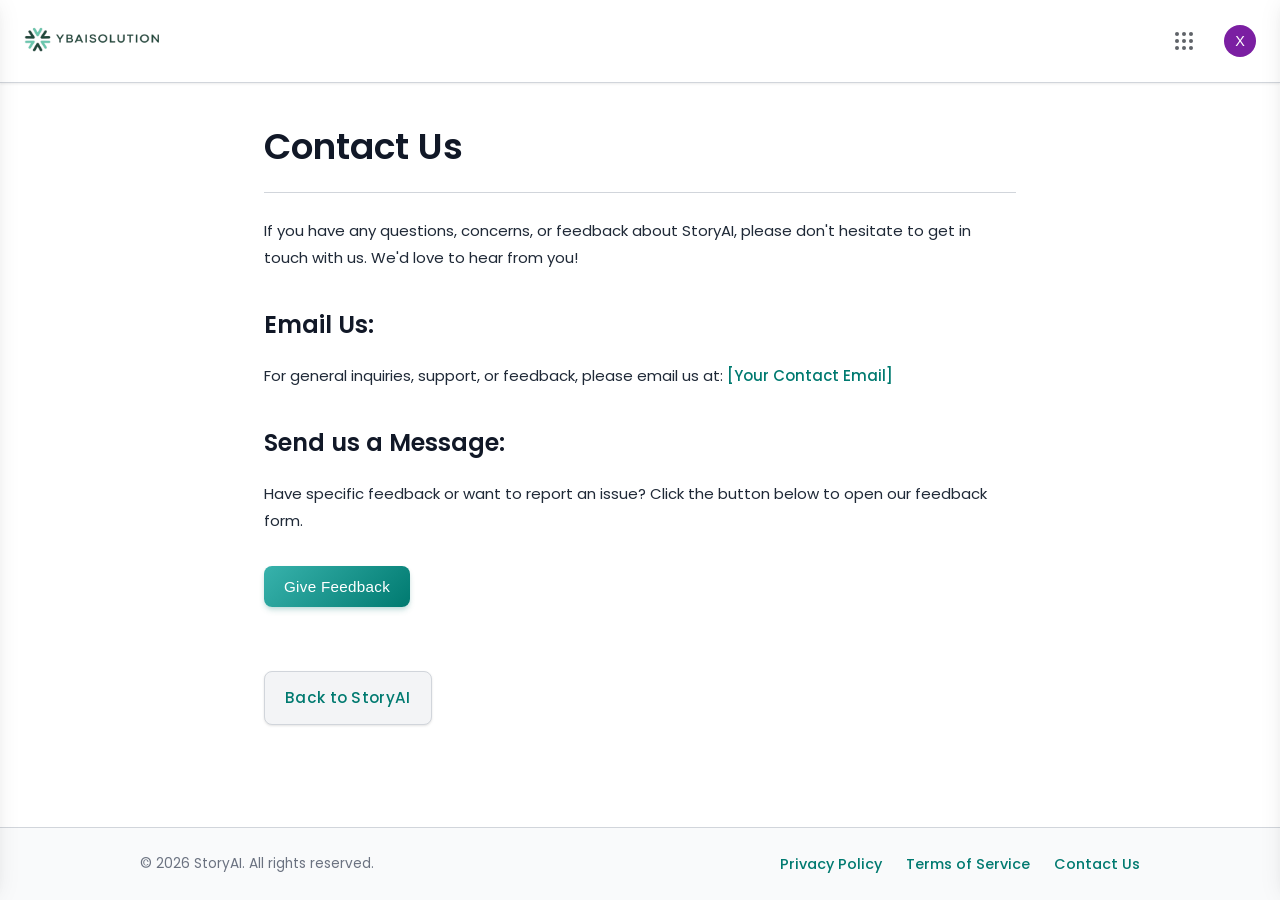
==== commit 55386bc2: "Add files via upload" ====
--- a/contact_us.html
+++ b/contact_us.html
@@ -29,7 +29,7 @@
                     </button>
                     <div class="google-style-dropdown profile-dropdown-panel" id="profile-dropdown">
                         <div class="profile-dropdown-header">
-                            <span class="user-email">davepriyam1966@gmail.com</span>
+                            <span class="user-email">xyz@gmail.com</span>
                             <button class="close-profile-dropdown-btn" aria-label="Close profile menu">&times;</button>
                         </div>
                         <div class="profile-info-section">
@@ -42,7 +42,7 @@
                                 </div>
                             </a>
                             <a href="profile.html" class="profile-greeting-link" title="Go to your profile">
-                                <p class="profile-greeting">Hi, Priyam!</p>
+                                <p class="profile-greeting">Hi, xyz!</p>
                             </a>
                         </div>
                         <div class="profile-actions-section">
